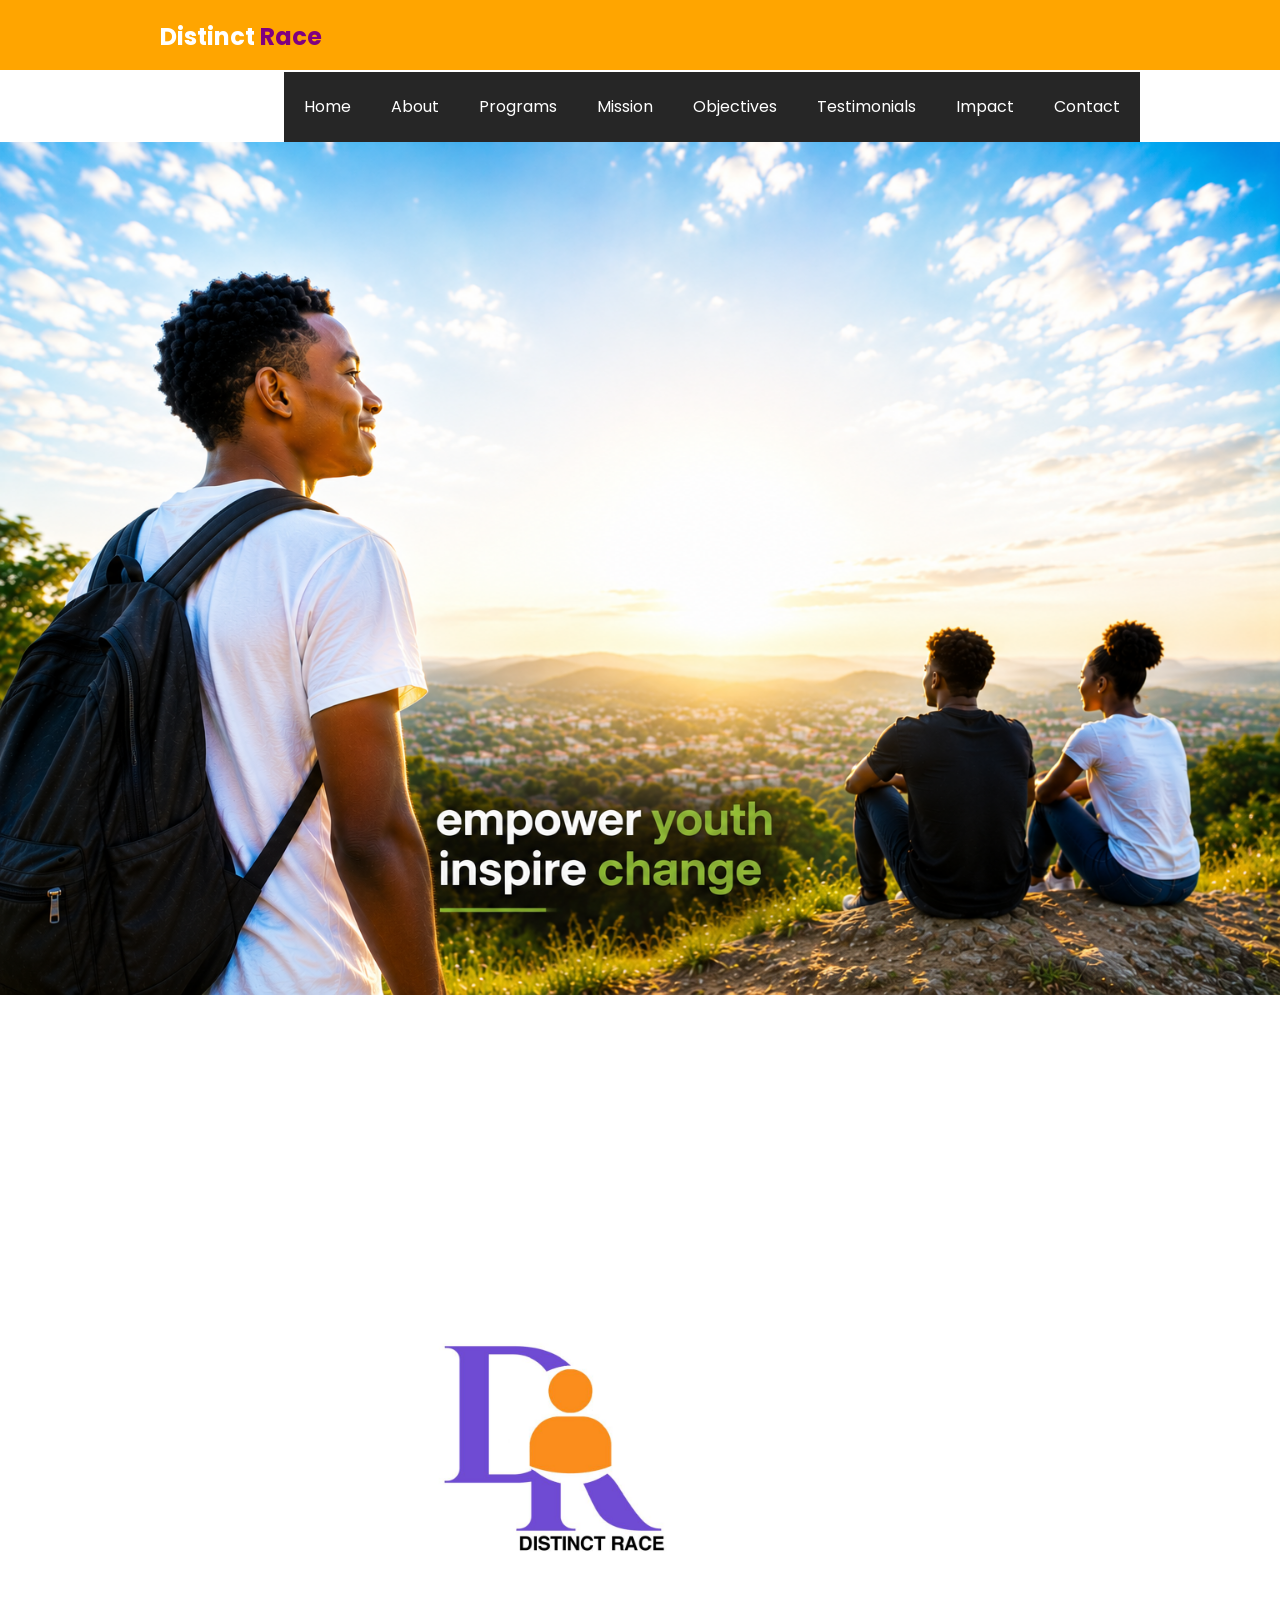
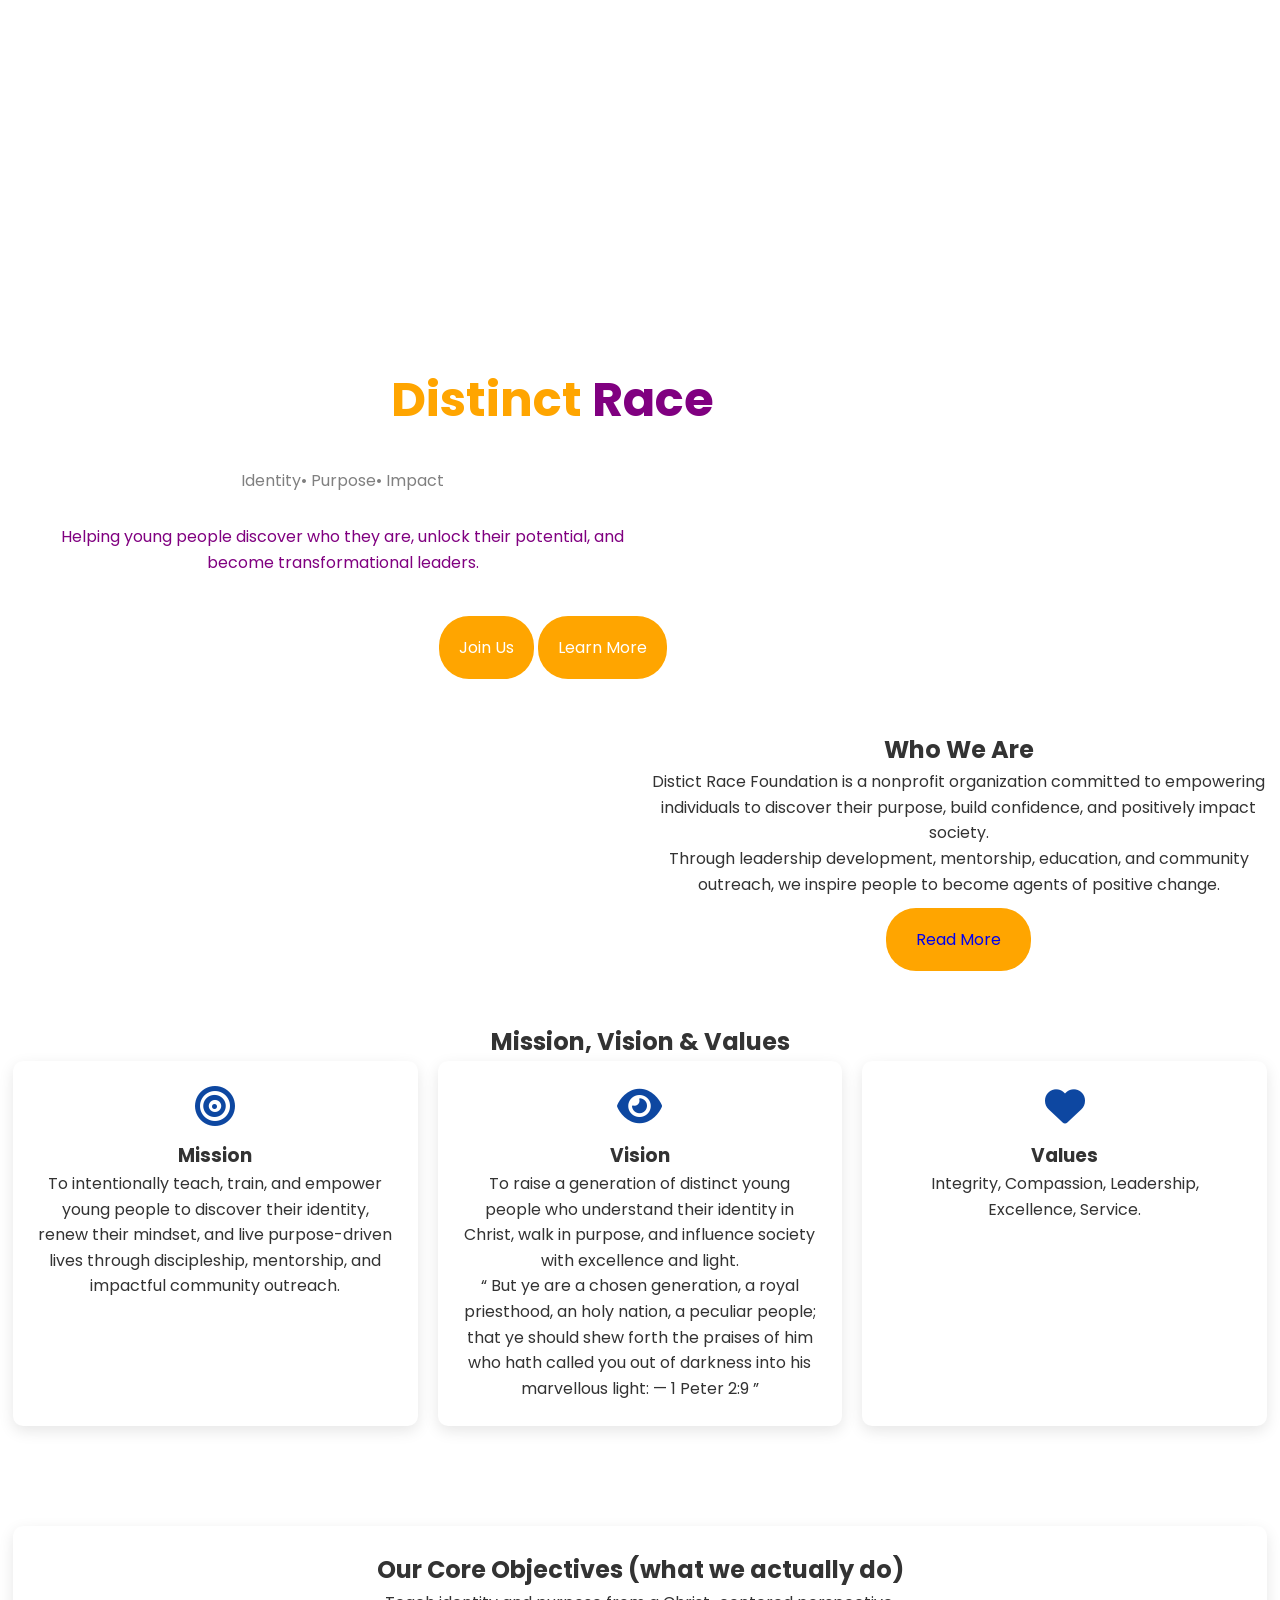
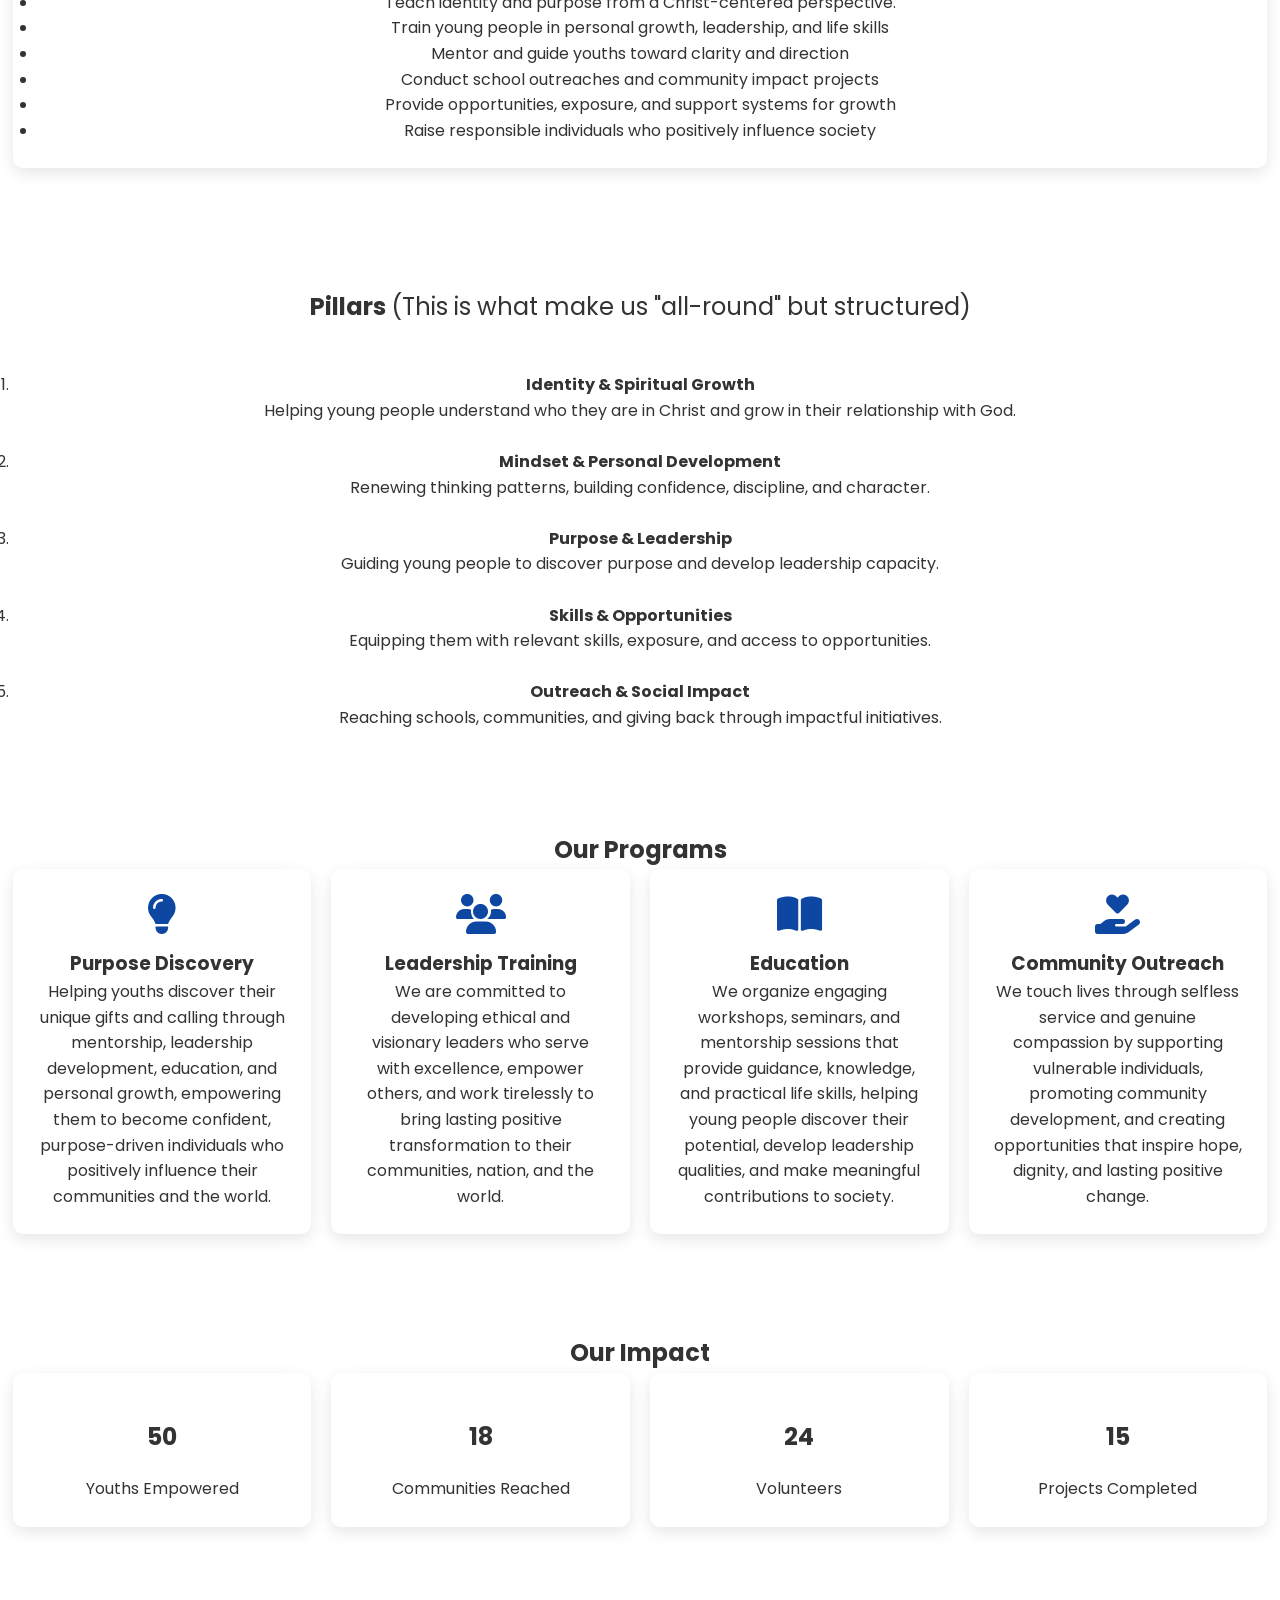
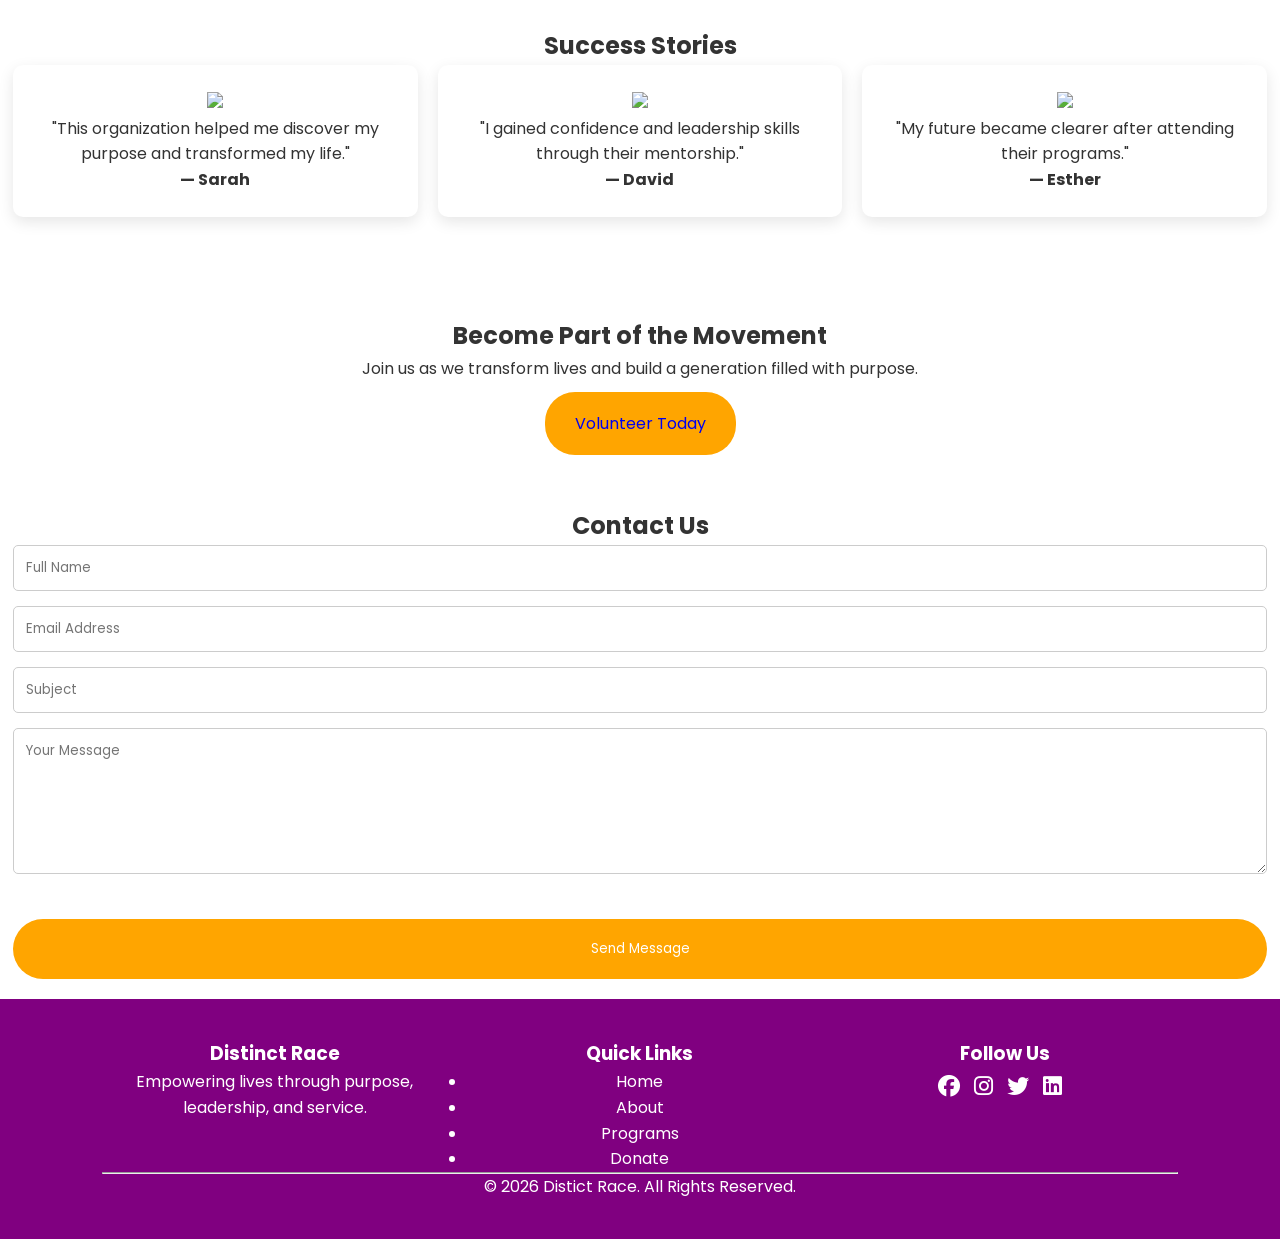
==== index.html @ 6d1af828 "Add files via upload" ====
<!DOCTYPE html>
<html lang="en">
<head>
    <meta charset="UTF-8">
    <meta name="viewport" content="width=device-width, initial-scale=1.0">
    <title>Distinct Race</title>

    <link rel="stylesheet" href="style.css">

    <!-- Google Fonts -->
    <link href="https://fonts.googleapis.com/css2?family=Poppins:wght@300;400;500;600;700&display=swap" rel="stylesheet">

    <!-- Font Awesome -->
    <link rel="stylesheet"
    href="https://cdnjs.cloudflare.com/ajax/libs/font-awesome/6.5.1/css/all.min.css">
</head>
<body>

<header>

<div class="nav-bar">
        <div class="nav-container">
            <div class="brand">
                <a href="#"><strong>Distinct <span style="color:purple;"> Race</span> </strong></a>
            </div>
            <nav>
                <div class="nav-mobile">
                    <a href="#" id="nav-toggle">
                        <span></span>
                    </a>
                </div>
                <ul class="nav-list">
                    <li><a href="#">Home</a></li>
                    <li><a href="#about">About</a></li>
                    
                    <li><a href="#programs">Programs</a></li>
                    
                     <li><a href="#mission">Mission</a></li>
                     
                      <li><a href="#objectives">Objectives</a></li>
                     
                      <li><a href="#testimonials">Testimonials</a></li>
                   
                    <li><a href="#impact">Impact</a></li>
                    <li><a href="#contact">Contact</a></li>
                </ul>
            </nav>
        </div>
    </div>

</header>

<!-- HERO -->

<section class="hero">

<div class="overlay"></div>

<div class="hero-content">
    <img src="purpose.jpg" class="purpose">

<h1><span style="color:orange;">Distinct</span><span style="color: purple;"> Race</span></h1>
<p><span style="color:grey;">Identity•  Purpose•  Impact</span></p>

<p>
Helping young people discover who they are,
unlock their potential,
and become transformational leaders.
</p>

<div class="hero-buttons">
<a href="volunteer.html" class="btn">Join Us</a>
<a href="distinct-race.html" class="btn btn-outline">Learn More</a>
</div>

</div>

</section>

<!-- ABOUT -->

<section class="about" id="about">

<div class="container">

<div class="about-image">
<img src="images/about.jpg" alt="">
</div>

<div class="about-text">

<h2>Who We Are</h2>

<p>

Distict Race Foundation is a nonprofit organization committed to empowering individuals to discover their purpose, build confidence, and positively impact society.

</p>

<p>

Through leadership development, mentorship, education, and community outreach, we inspire people to become agents of positive change.

</p>

<a href="about-us.html" class="btn1">Read More</a>

</div>

</div>

</section>

<!-- MISSION -->

<section id="mission" class="mission">

<h2>Mission, Vision & Values</h2>

<div class="cards">

<div class="card">

<i class="fas fa-bullseye"></i>

<h3>Mission</h3>

<p>

To intentionally teach, train, and empower young people to discover their identity, renew their mindset, and live purpose-driven lives through discipleship, mentorship, and impactful community outreach.

</p>

</div>

<div class="card">

<i class="fas fa-eye"></i>

<h3>Vision</h3>

<p>

To raise a generation of distinct young people who understand their identity in Christ, walk in purpose, and influence society with excellence and light.</p>
<p>
“

But ye are a chosen generation, a royal priesthood, an holy nation, a peculiar people; that ye should shew forth the praises of him who hath called you out of darkness into his marvellous light:

— 1 Peter 2:9

”



</p>

</div>

<div class="card">

<i class="fas fa-heart"></i>

<h3>Values</h3>

<p>

Integrity, Compassion, Leadership, Excellence, Service.

</p>

</div>

</div>

</section>

<section id="objectives" class="objectives">
    <div class="card">
    <h2>Our Core Objectives (what we actually do)</h2>
    <ul>
        <li>Teach identity and purpose from a Christ-centered perspective.

</li>
        <li>Train young people in personal growth, leadership, and life skills

</li>
        <li>Mentor and guide youths toward clarity and direction
</li>
        <li>Conduct school outreaches and community impact projects
</li>
        <li>Provide opportunities, exposure, and support systems for growth
</li>
        <li>Raise responsible individuals who positively influence society
</li>
    </ul>
    </div>
</section>

<section>
    <h1>Pillars <span style="font-weight:normal;">(This is what make us "all-round" but structured)</span></h1><br>
    <ol>
        <li><strong>Identity & Spiritual Growth</strong></li>
        <p>Helping young people understand who they are in Christ and grow in their relationship with God.</p><br>
        <li><strong>Mindset & Personal Development</strong></li>
        <p>Renewing thinking patterns, building confidence, discipline, and character.</p><br>
        <li><strong>Purpose & Leadership</strong></li>
        <p>Guiding young people to discover purpose and develop leadership capacity.</p><br>
        <li><strong>Skills & Opportunities</strong></li>
        <p>Equipping them with relevant skills, exposure, and access to opportunities.</p><br>
        <li><strong>Outreach & Social Impact</strong></li>
        <p>Reaching schools, communities, and giving back through impactful initiatives.</p>
    </ol>
</section>

<!-- PROGRAMS -->

<section id="programs" class="programs">

<h2>Our Programs</h2>

<div class="program-grid">

<div class="program">

<i class="fas fa-lightbulb"></i>

<h3>Purpose Discovery</h3>

<p>Helping youths discover their unique gifts and calling through mentorship, leadership development, education, and personal growth, empowering them to become confident, purpose-driven individuals who positively influence their communities and the world.</p>

</div>

<div class="program">

<i class="fas fa-users"></i>

<h3>Leadership Training</h3>

<p>We are committed to developing ethical and visionary leaders who serve with excellence, empower others, and work tirelessly to bring lasting positive transformation to their communities, nation, and the world.</p>

</div>

<div class="program">

<i class="fas fa-book-open"></i>

<h3>Education</h3>

<p>We organize engaging workshops, seminars, and mentorship sessions that provide guidance, knowledge, and practical life skills, helping young people discover their potential, develop leadership qualities, and make meaningful contributions to society.</p>

</div>

<div class="program">

<i class="fas fa-hand-holding-heart"></i>

<h3>Community Outreach</h3>

<p>We touch lives through selfless service and genuine compassion by supporting vulnerable individuals, promoting community development, and creating opportunities that inspire hope, dignity, and lasting positive change.</p>

</div>

</div>

</section>

<!-- IMPACT -->

<section class="impact" id="impact">

<h2>Our Impact</h2>

<div class="counter-container">

<div class="counter-box">

<h1 class="counter" data-target="15000">50</h1>

<p>Youths Empowered</p>

</div>

<div class="counter-box">

<h1 class="counter" data-target="350">18</h1>

<p>Communities Reached</p>

</div>

<div class="counter-box">

<h1 class="counter" data-target="500">24</h1>

<p>Volunteers</p>

</div>

<div class="counter-box">

<h1 class="counter" data-target="120">15</h1>

<p>Projects Completed</p>

</div>

</div>

</section>

<!-- TESTIMONIALS -->

<section id="testimonials"  class="testimonials">

<h2>Success Stories</h2>

<div class="testimonial-container">

<div class="testimonial">

<img src="person1.jpg">

<p>

"This organization helped me discover my purpose and transformed my life."

</p>

<h4>— Sarah</h4>

</div>

<div class="testimonial">

<img src="person2.jpg">

<p>

"I gained confidence and leadership skills through their mentorship."

</p>

<h4>— David</h4>

</div>

<div class="testimonial">

<img src="person3.jpg">

<p>

"My future became clearer after attending their programs."

</p>

<h4>— Esther</h4>

</div>

</div>

</section>

<!-- CTA -->

<section class="cta">

<h2>Become Part of the Movement</h2>

<p>

Join us as we transform lives and build a generation filled with purpose.

</p>

<a href="volunteer.html" class="btn2">Volunteer Today</a>

</section>

<!-- CONTACT -->

<section id="contact" class="contact">

<h2>Contact Us</h2>

<div class="contact-container">

<form>

<input type="text" placeholder="Full Name">

<input type="email" placeholder="Email Address">

<input type="text" placeholder="Subject">

<textarea rows="6" placeholder="Your Message"></textarea>

<button class="btn">Send Message</button>

</form>

</div>

</section>

<!-- FOOTER -->

<footer>

<div class="footer-content">

<div>

<h3><strong>Distinct Race</strong></h3>

<p>
Empowering lives through purpose,
leadership,
and service.
</p>

</div>

<div>

<h3>Quick Links</h3>

<ul>

<li><a href="#">Home</a></li>

<li><a href="#about">About</a></li>

<li><a href="#programs">Programs</a></li>

<li><a href="donate.html">Donate</a></li>

</ul>

</div>

<div>

<h3>Follow Us</h3>

<div class="social">

<a href="#"><i class="fab fa-facebook"></i></a>

<a href="#"><i class="fab fa-instagram"></i></a>

<a href="#"><i class="fab fa-twitter"></i></a>

<a href="#"><i class="fab fa-linkedin"></i></a>

</div>

</div>

</div>

<hr>

<p class="copyright">

© 2026 Distict Race. All Rights Reserved.

</p>

</footer>
<script src="https://cdnjs.cloudflare.com/ajax/libs/jquery/3.6.1/jquery.min.js"></script>
<script src="script.js"></script>

</body>
</html>
---- style.css ----
/* Google Font */
@import url('https://fonts.googleapis.com/css2?family=Poppins:wght@300;400;600;700&display=swap');
* {
    margin: 0;
    padding: 0;
    font-family: Segoe UI;
}

.nav-bar{
    height: 70px;
    background: orange;
    
    
    
}

.brand{
    float: left;
    position: relative;
    padding-top:2px;
    padding-left: 20px;
    line-height: 70px;
    font-size: 1.5em;
}

.brand a{
    text-decoration: none;
    color: white;
}

.nav-container{
    max-width: 1000px;
    margin: 0 auto;
    
}

nav{
    float: right;
}

nav ul{
    list-style: none;
}

nav ul li{
    float: left;
    position: relative;
}

nav ul li a{
    display: block;
    padding: 0 20px;
    line-height: 70px;
    background: #262626;
    text-decoration: none;
    color: #fff;
}

nav ul li a:hover{
    background: #2ab1ce;
    color: #fff;
}

nav ul li a:not(:only-child):after{
    content: '▼';
    padding-left: 5px;
}

nav ul li ul li {
    min-width: 190px;
}

nav ul li ul li a{
    padding: 15px;
    line-height: 20px;
}

.nav-dropdown{
    position: absolute;
    display: none;
    z-index: 1;
}

.nav-mobile{
    display: none;
    position: absolute;
    top: 0;
    right: 0;
    height: 70px;
    width: 70px;
}

#nav-toggle{
    position: absolute;
    left: 18px;
    top: 22px;
    cursor: pointer;
    padding: 10px 35px 15px 0px;
}

#nav-toggle span,
#nav-toggle span::before,
#nav-toggle span::after{
    position: absolute;
    display: block;
    content: '';
    background: #fff;
    height: 5px;
    width: 35px;
    transition: all 300ms ease-in-out;
}

#nav-toggle span::before{
    top: -10px;
}

#nav-toggle span::after{
    bottom: -10px;
}

#nav-toggle.active span{
    background-color: transparent;
}

#nav-toggle.active span::before, #nav-toggle.active span::after{
    top: 0;
}

#nav-toggle.active span::before{
    transform: rotate(45deg);
}

#nav-toggle.active span::after{
    transform: rotate(-45deg);
}

@media only screen and (max-width: 768px) {

    .nav-mobile{
        display: block;
    }

    nav{
        width: 100%;
        padding: 70px 0 15px;
    }

    nav ul{
        display: none;
    }

    nav ul li {
        float: none;
    }

    nav ul li a{
        padding: 15px;
        line-height: 20px;
        padding-left: 25%;
    }


    nav ul li ul li a{
        padding-left: 30%;
    }

    .nav-dropdown{
        position: static;
    }
}

@media screen and (min-width: 799px){
    .nav-list{
        display: block !important;
    }
}



*{
    margin:0;
    padding:0;
    box-sizing:border-box;
    font-family:'Poppins',sans-serif;
    scroll-behavior:smooth;
}

@media (max-width:768px){

    .navbar{
        display:block;
    }
}
body{
    padding:0;
    margin:0;
    color:#333;
    line-height:1.6;
    text-align:center;
}

/* Navigation */


.logo img{
    width:60px;
    height:60px;
    object-fit:contain;
    display:block;
}
.nav-links{
    display:flex;
    list-style:none;
}

.nav-links li{
    margin:0 15px;
}

.nav-links a{
    color:#fff;
    text-decoration:none;
}


 .nav-links{
        display:none;
        flex-direction:column;
        position:absolute;
        top:70px;
        left:0;
        width:100%;
        background:#0d47a1;
        text-align:center;
        padding:20px 0;
   }     
.btn,.btn-nav{
    background:orange;
    position:relative;
    color:#fff;
    padding:20px;
    border-radius:30px;
    text-decoration:none;
    top:30px;
}
.btn1{
    position: relative;
    top: 30px;
    background:orange;
    border-radius:30px;
    padding: 20px 30px;
    text-decoration:none;
}
.btn2{
    position: relative;
    top: 30px;
    background:orange;
    border-radius:30px;
    padding: 20px 30px;
    text-decoration:none;
}

/* Hero */
.hero{
    
    min-height: 100vh;
    background:url('identity.jpg') center center/cover no-repeat;
    background-size:contain;
    background-repeat: no-repeat;
    background-position:5px;
    object-fit: cover;
    background-position:center top;
    width:100%;
    display:flex;
    padding-top:0px;
    
    text-align:center;
    color:purple;
    margin-top:0px;
    
}

.hero h1{
    font-size:3rem;
    margin-top: 300px;
    align-text:center;
}

.hero p{
    margin:30px;
    max-width:600px;
    align-text:center;
}

/* Sections */
section{
    padding:50px 1%;
    
}

.container,
.cards,
.program-grid,
.counter-container,
.testimonial-container,
.footer-content{
    display:grid;
    gap:20px;
    text-decoration:none;
}

.container{
    grid-template-columns:1fr 1fr;
}

.cards,
.program-grid,
.counter-container,
.testimonial-container,
.footer-content{
    grid-template-columns:repeat(auto-fit,minmax(220px,1fr));
}

.card,
.program,
.counter-box,
.testimonial{
    background:#fff;
    padding:25px;
    border-radius:10px;
    box-shadow:0 5px 15px rgba(0,0,0,.1);
    text-align:center;
    text-decoration:none;
}

.card i,
.program i{
    font-size:40px;
    color:#0d47a1;
    margin-bottom:15px;
}

/* Contact */
form{
    display:flex;
    flex-direction:column;
    gap:15px;
}

input,
textarea{
    padding:12px;
    border:1px solid #ccc;
    border-radius:5px;
}

button{
    border:none;
    cursor:pointer;
}

/* Footer */
footer{
    background:purple;
    color:#fff;
    padding:40px 8%;
}

footer a{
    color:#fff;
    text-decoration:none;
}

.social a{
    font-size:22px;
    margin-right:10px;
}

h1{
    margin:20px 0;
}

/* Responsive */
@media(max-width:768px){

.container{
    grid-template-columns:1fr;
}

.nav-links{
    display:none;
}

.hero h1{
    font-size:2rem;
    top: 20%;
    
}



.logo img{
    width:70px;
    height:auto;
}

.purpose{
    display:flex;
    flex-wrap:wrap;
    margin-top:0px;
    position: relative;
    
    top: 35%;
    left: 35%;
    width: 40%;
    max-width: 40%;
    min-width: 30px;
    height: auto;
    border-radius: 5px;
}
.hero-content{
    position: relative;
    padding-top:0px;
    margin-top:0px;
       
}
}

@media (min-width: 600px) {
    .purpose {
        margin-top: 100%; /* Move it down on desktop */
        width:40%;
    }
}
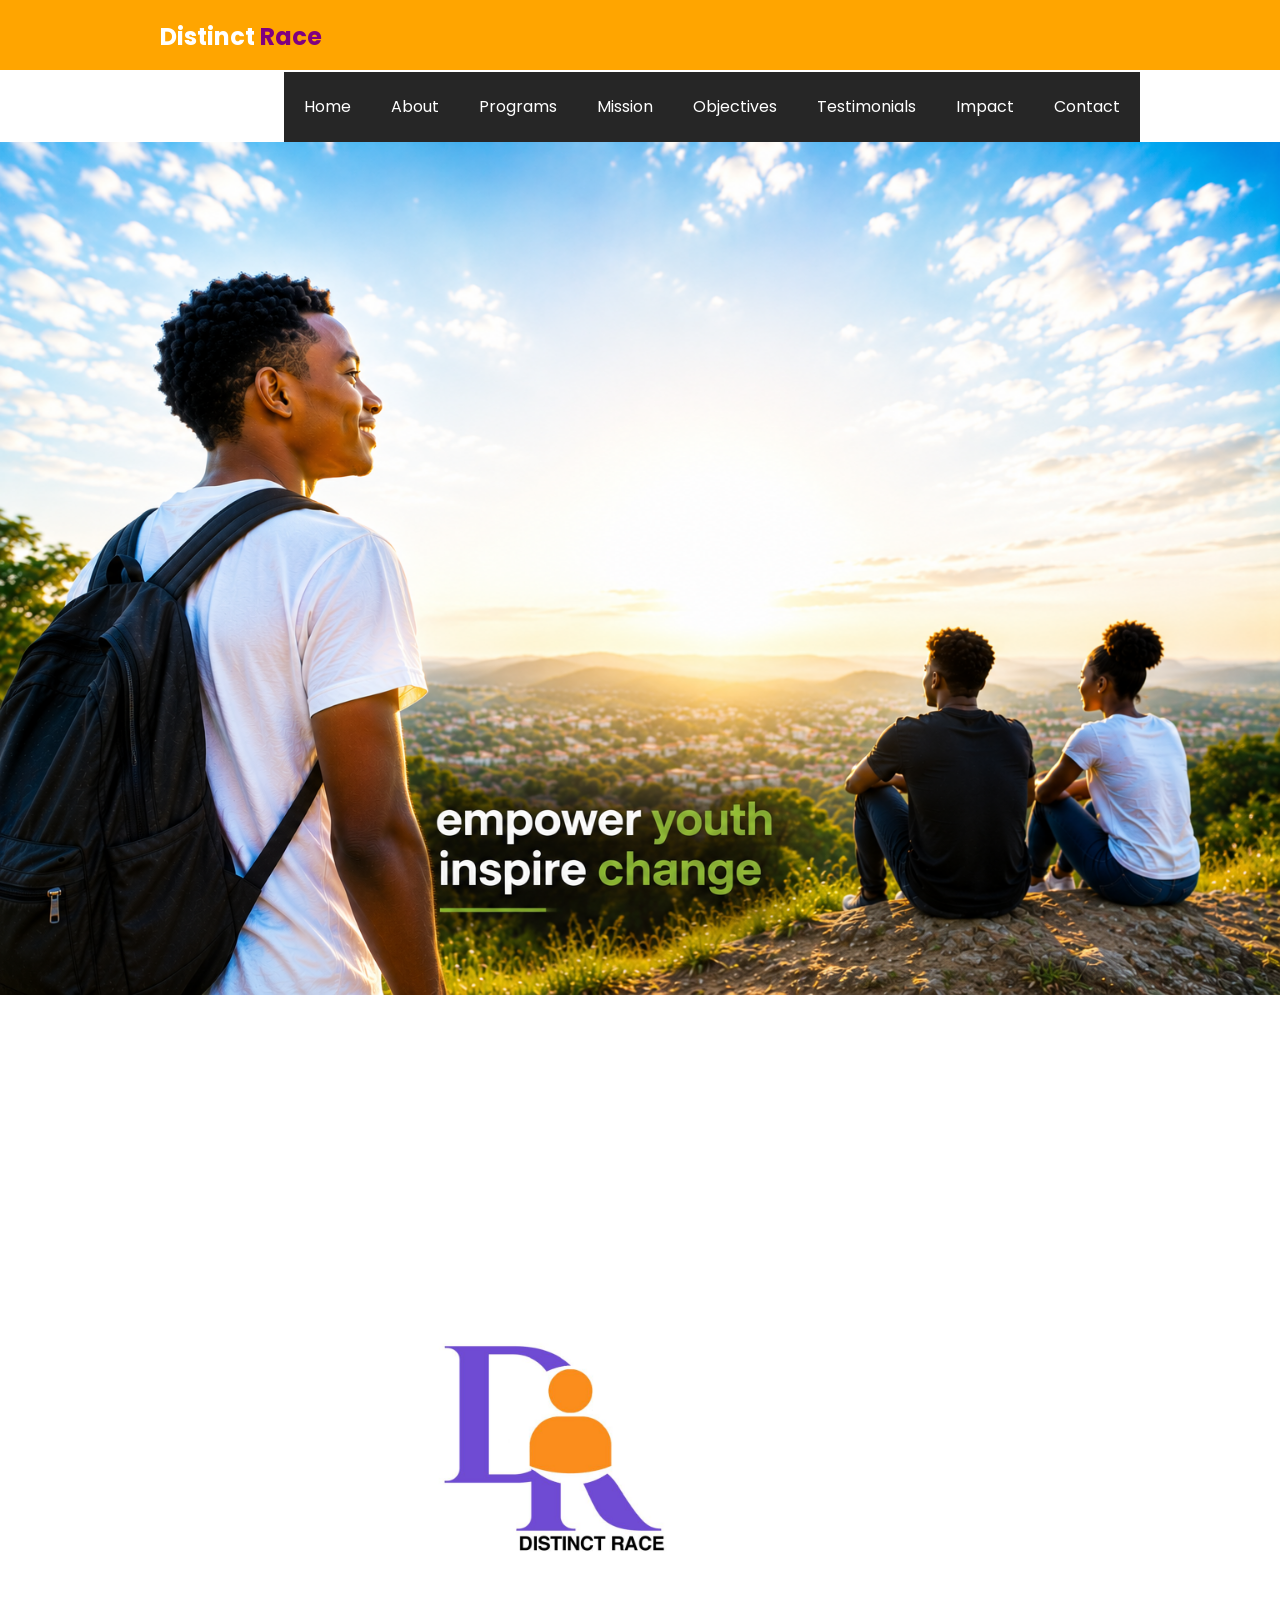
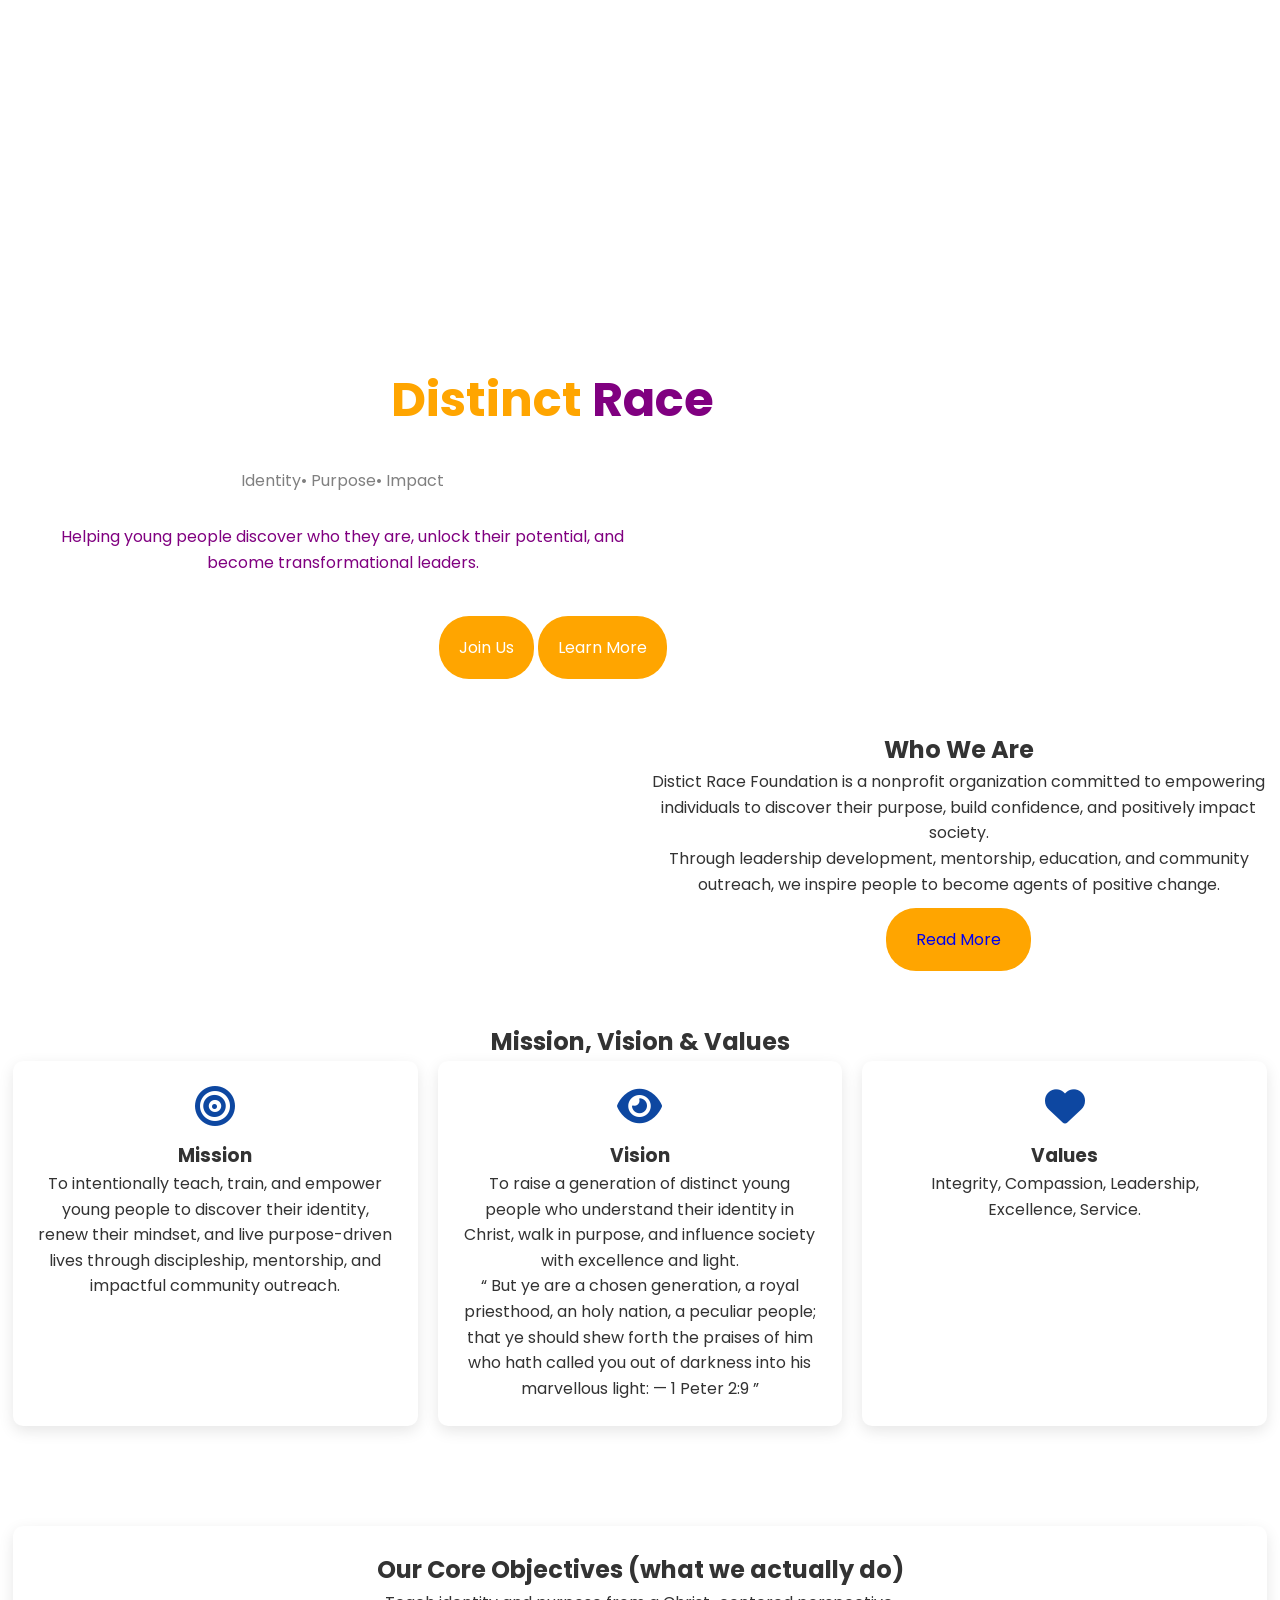
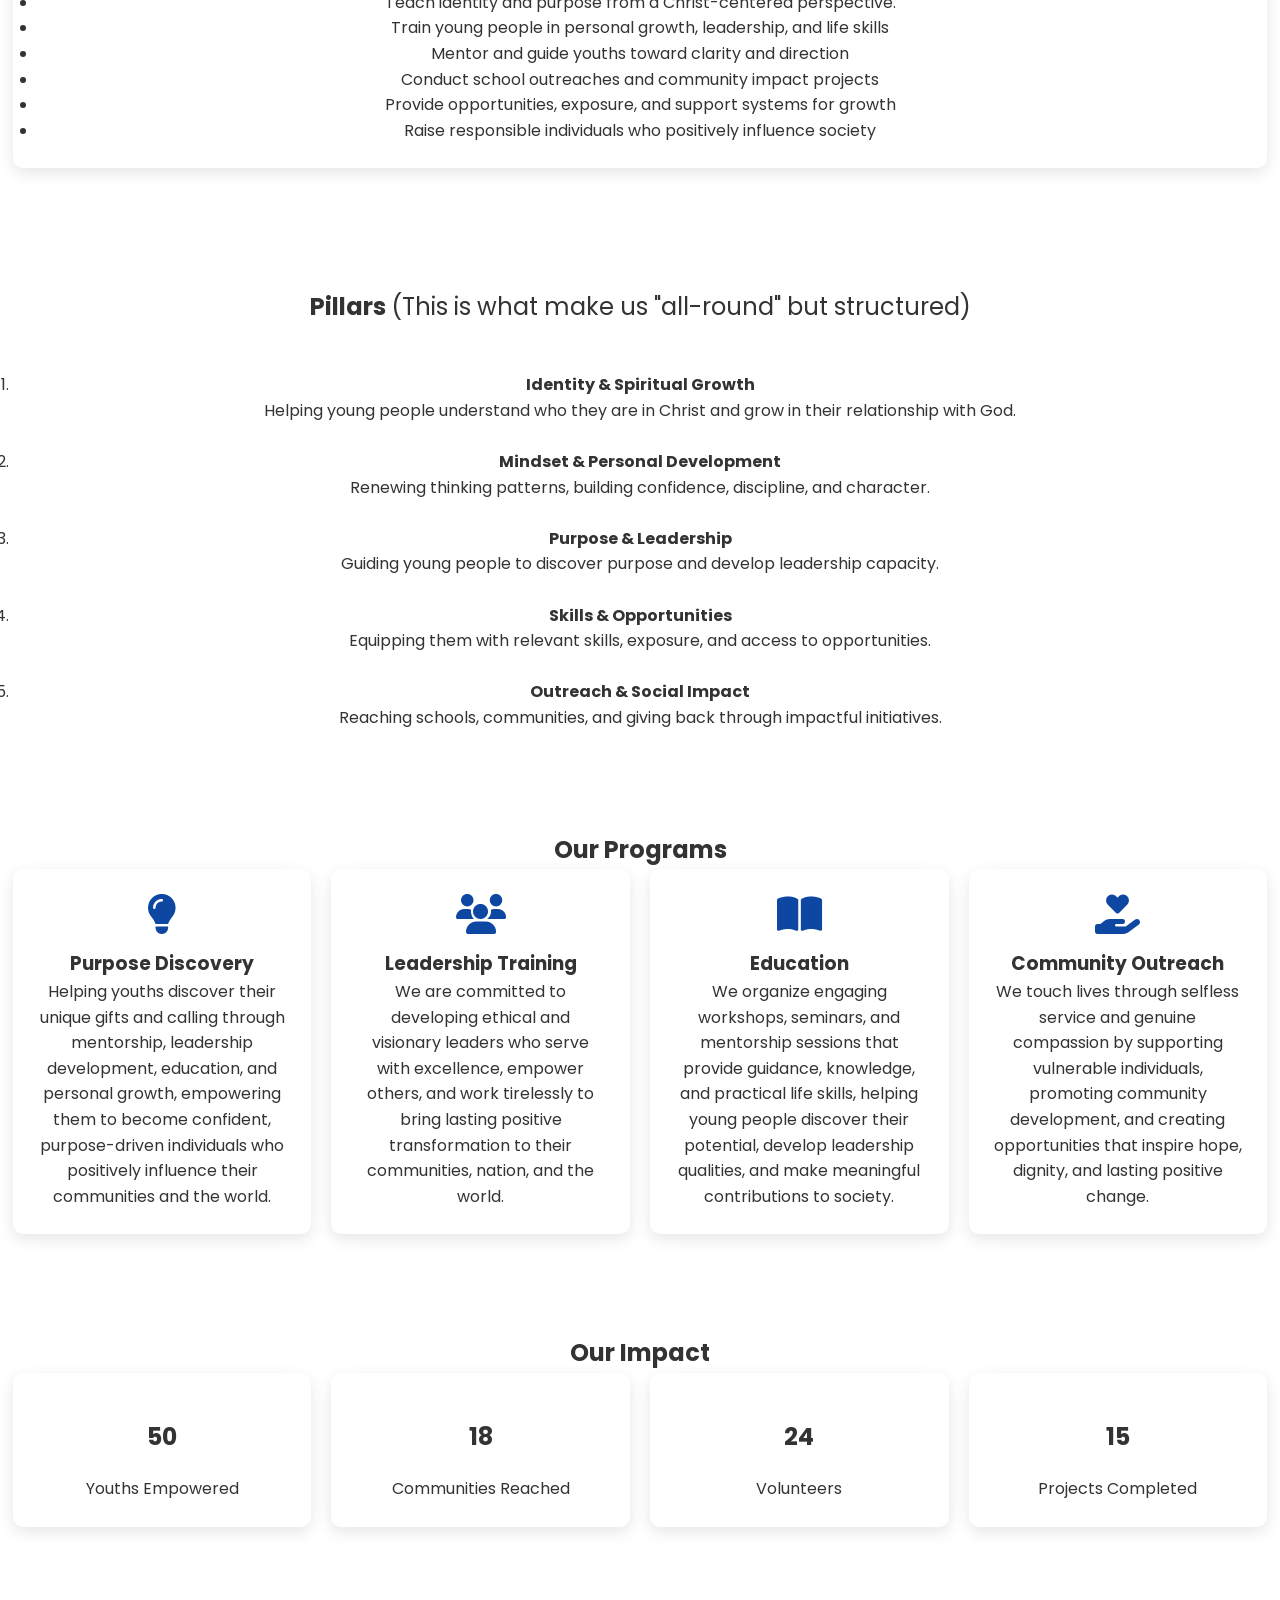
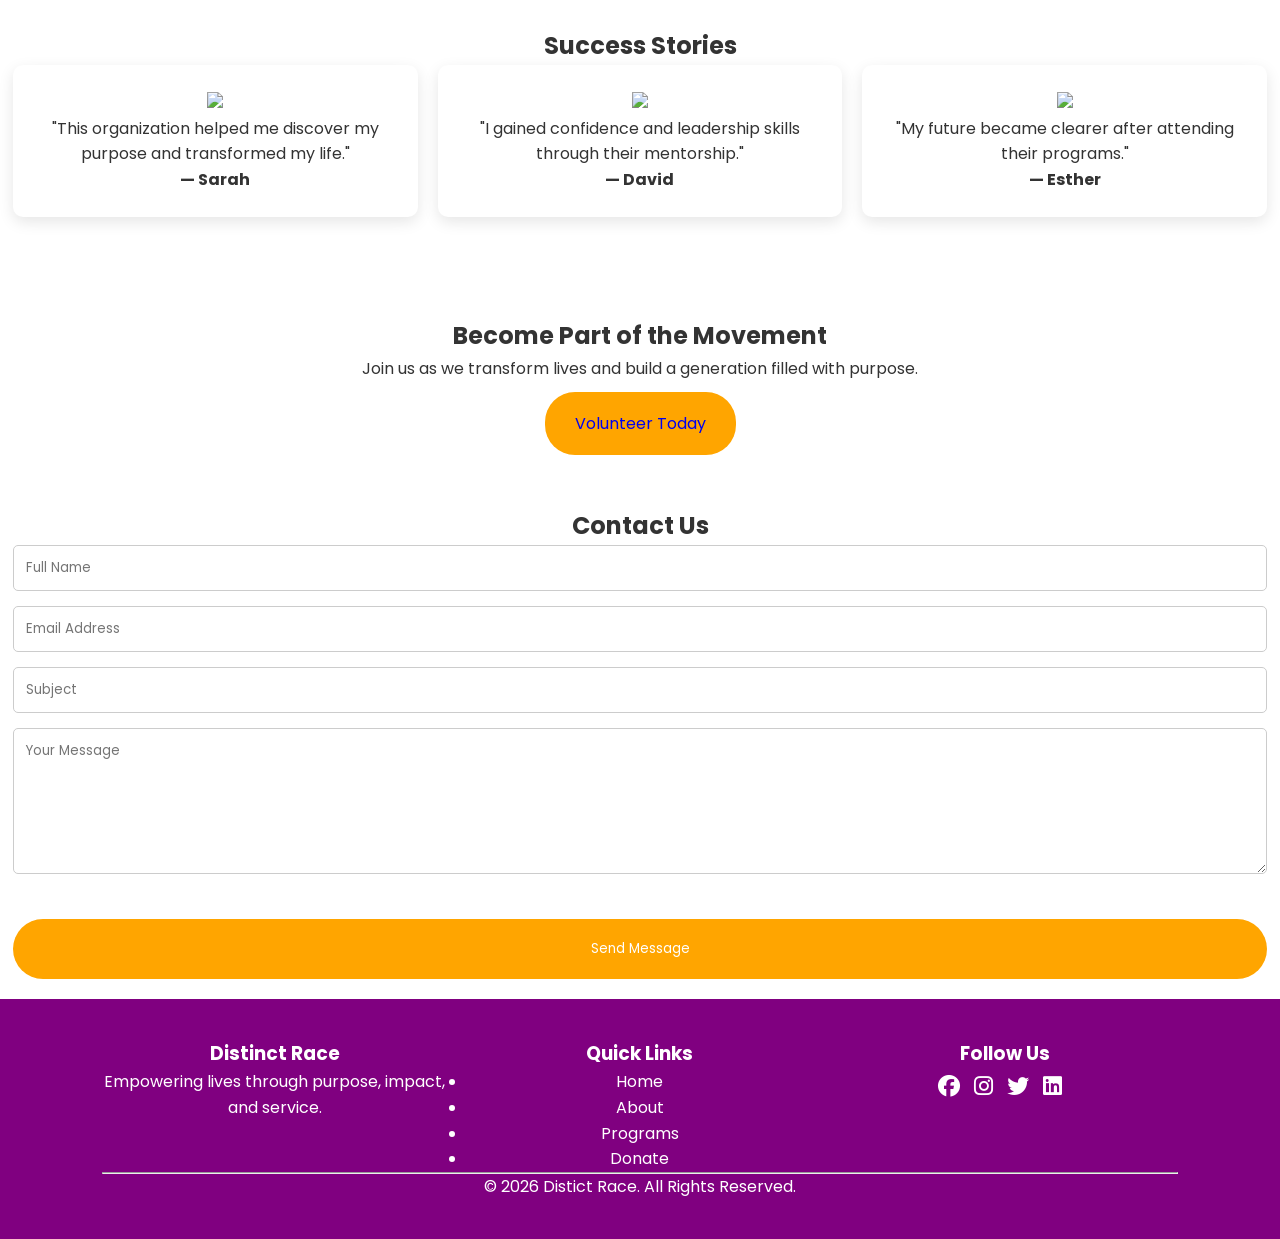
==== commit 63d65883: "Add files via upload" ====
--- a/index.html
+++ b/index.html
@@ -417,7 +417,7 @@
 
 <p>
 Empowering lives through purpose,
-leadership,
+impact,
 and service.
 </p>
 
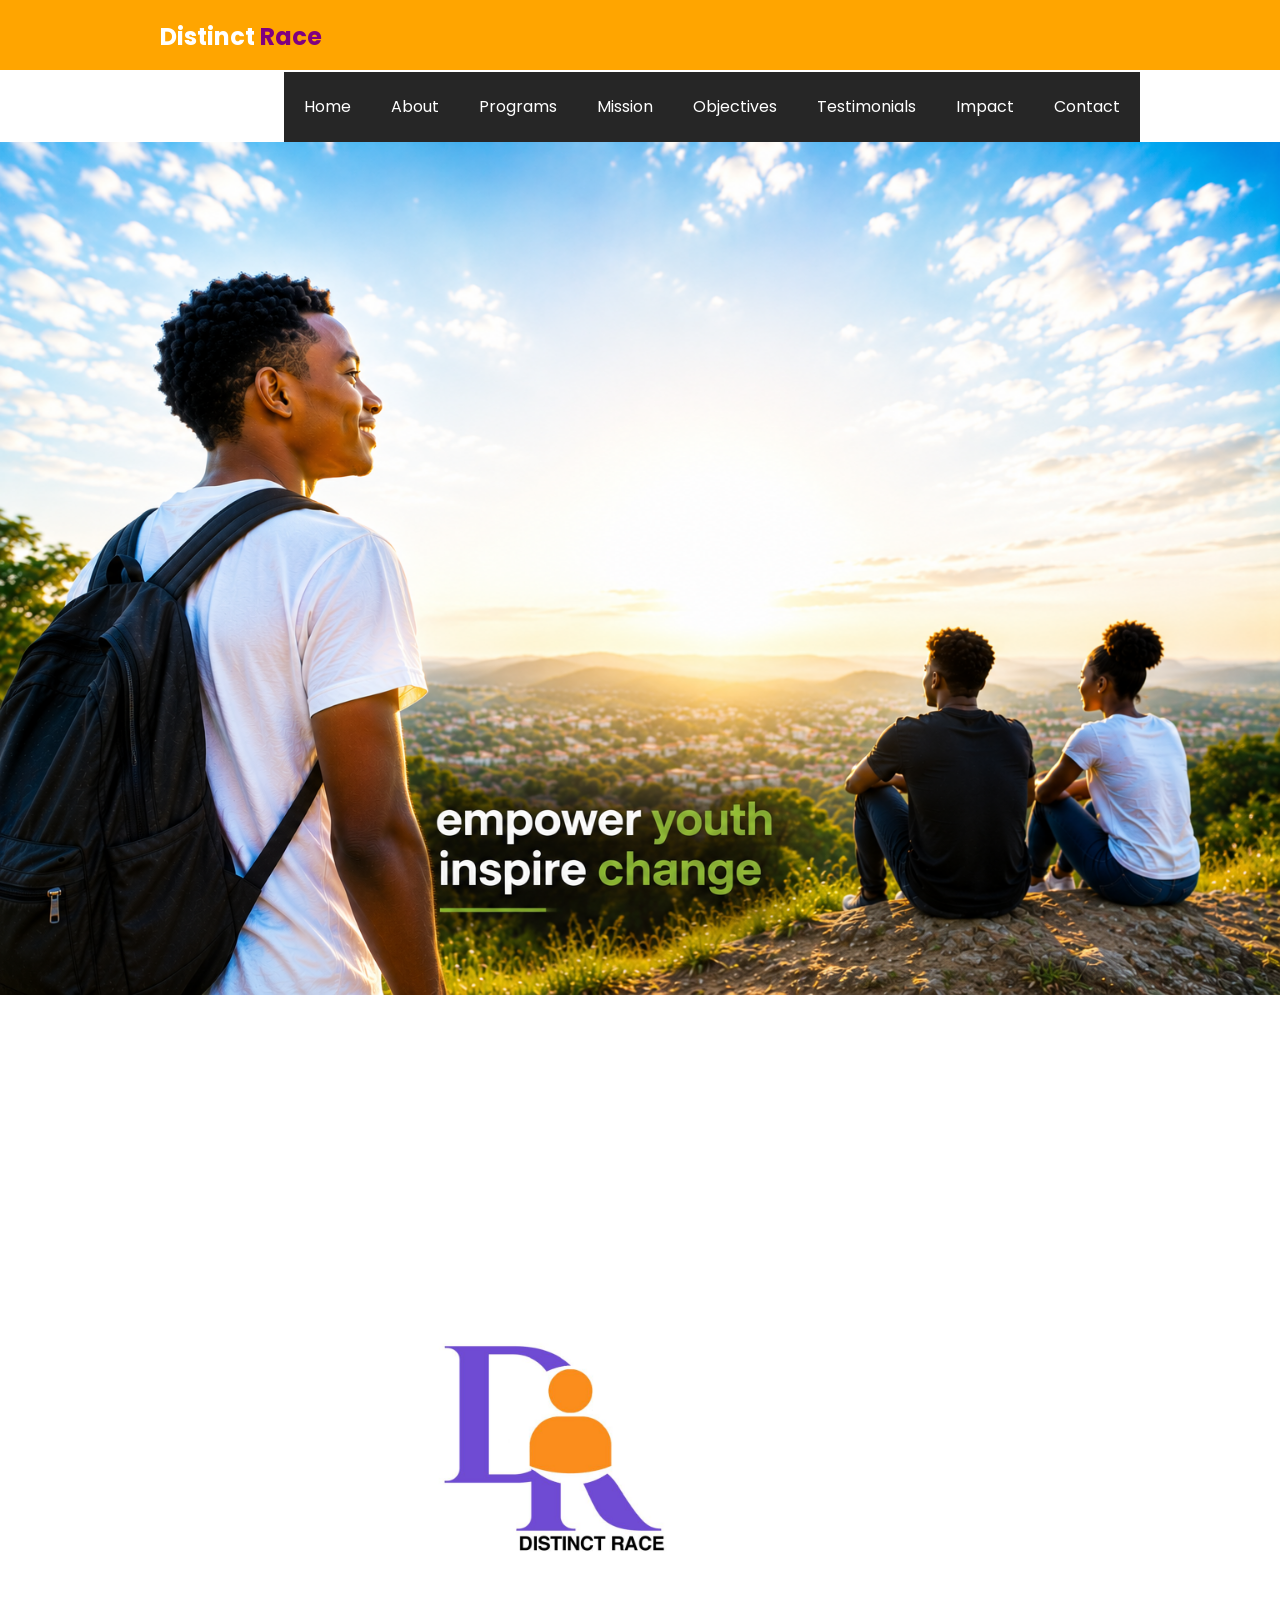
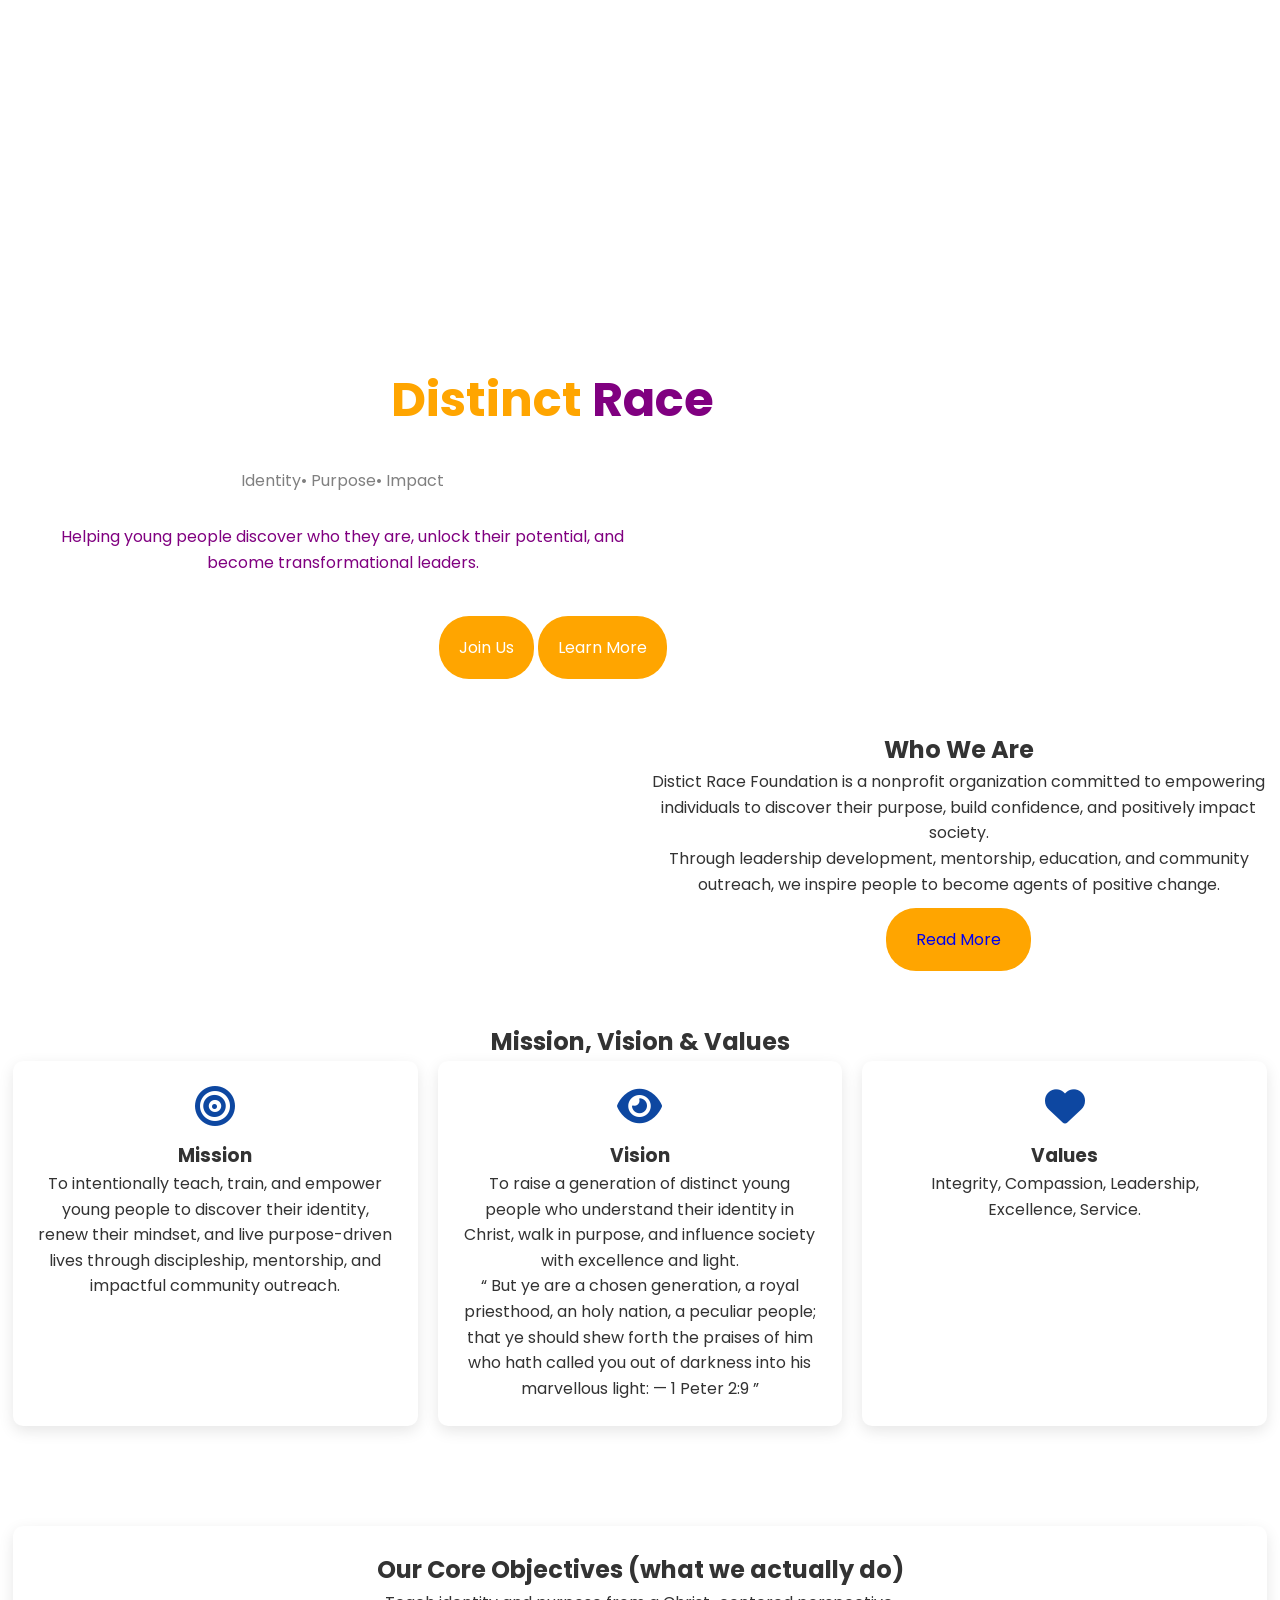
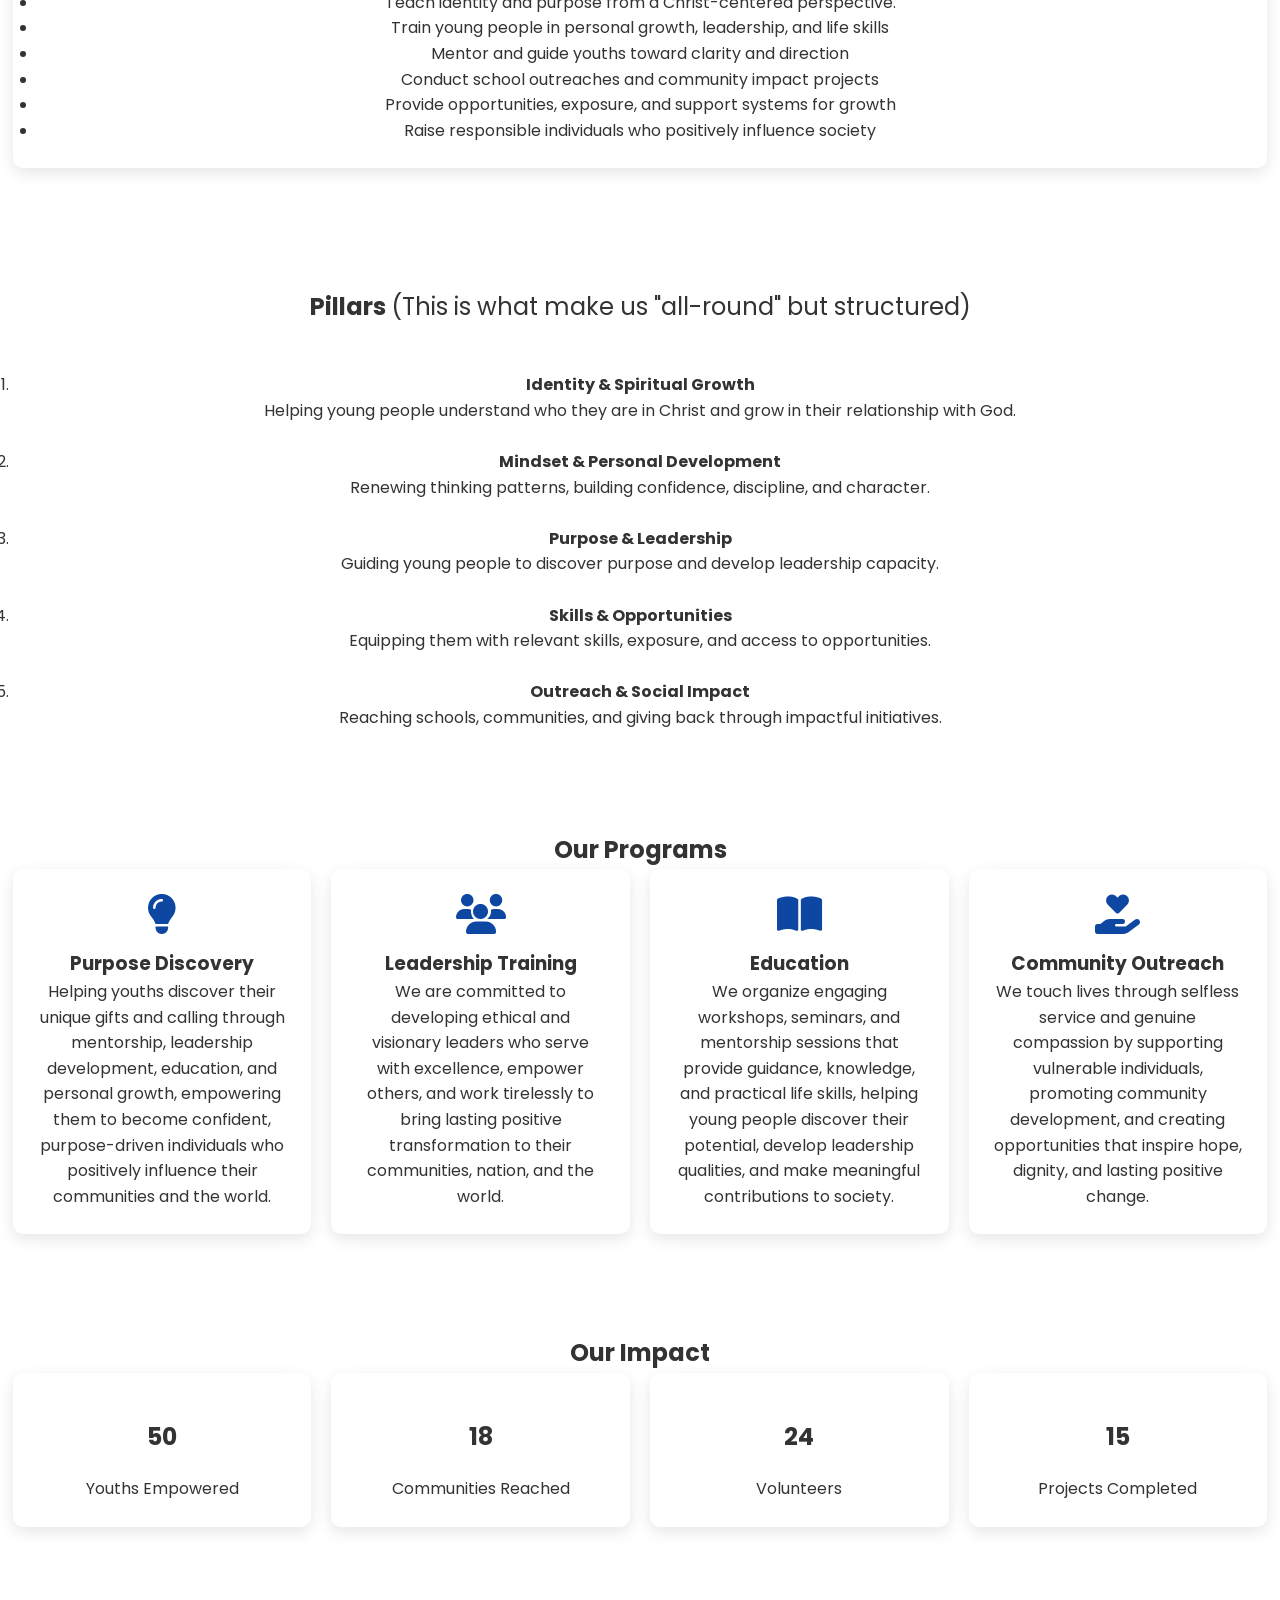
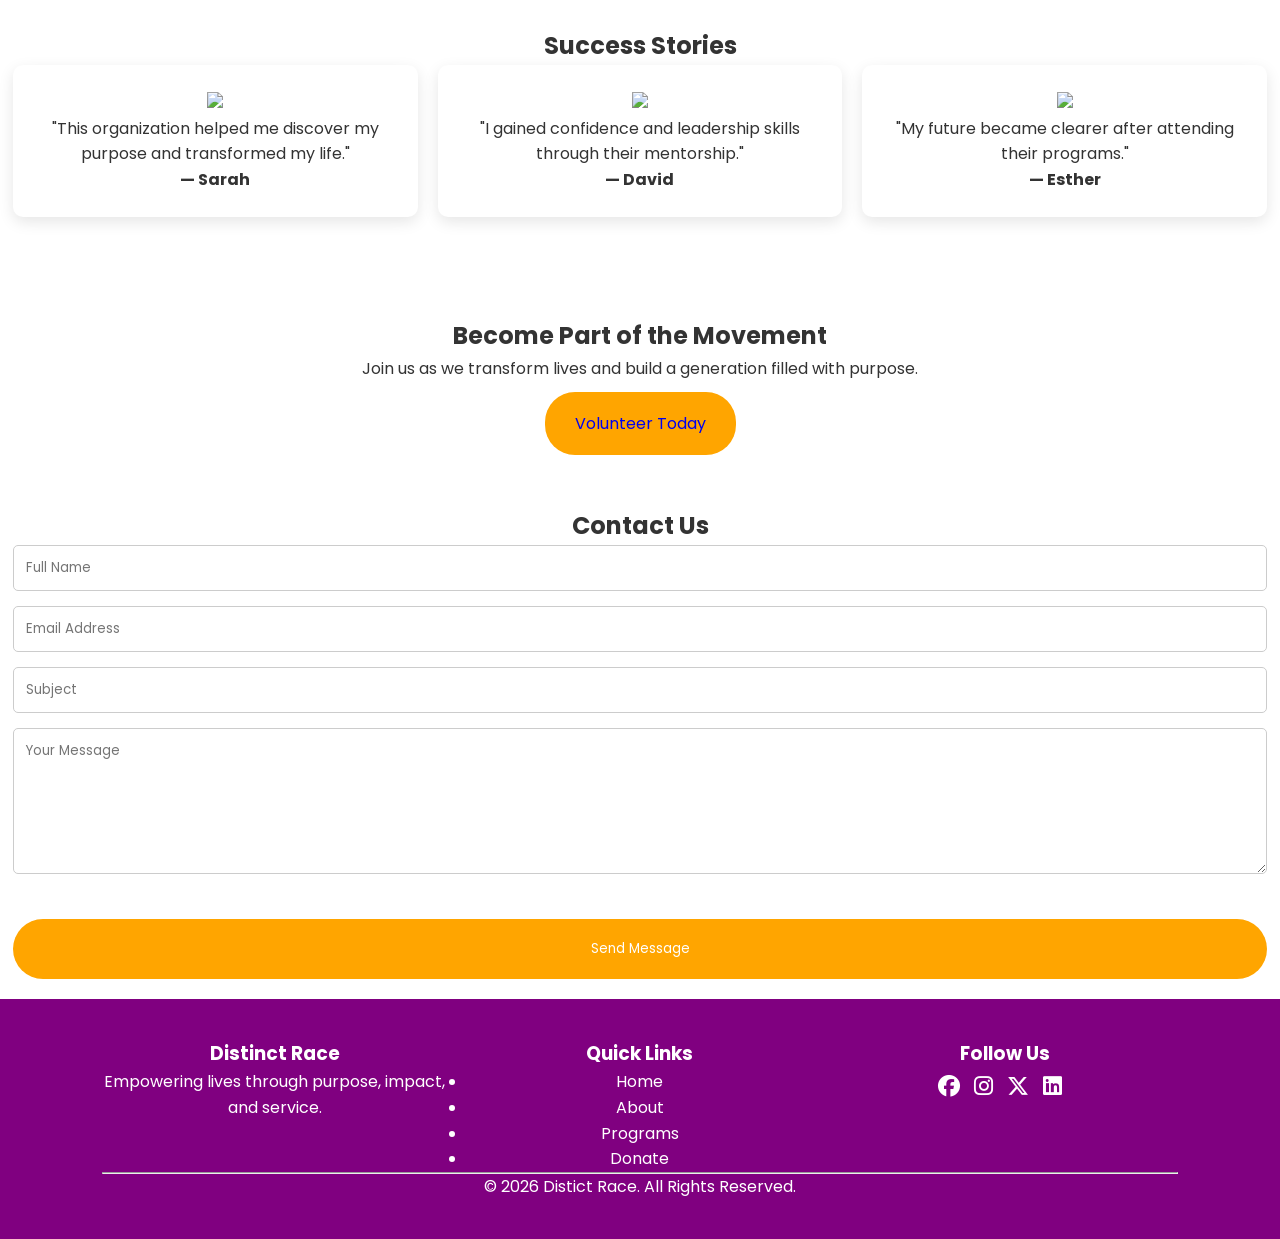
==== commit 9eb8f6f5: "Add files via upload" ====
--- a/index.html
+++ b/index.html
@@ -451,7 +451,7 @@
 
 <a href="#"><i class="fab fa-instagram"></i></a>
 
-<a href="#"><i class="fab fa-twitter"></i></a>
+<a href="#"><i class="fa-brands fa-x-twitter""></i></a>
 
 <a href="#"><i class="fab fa-linkedin"></i></a>
 
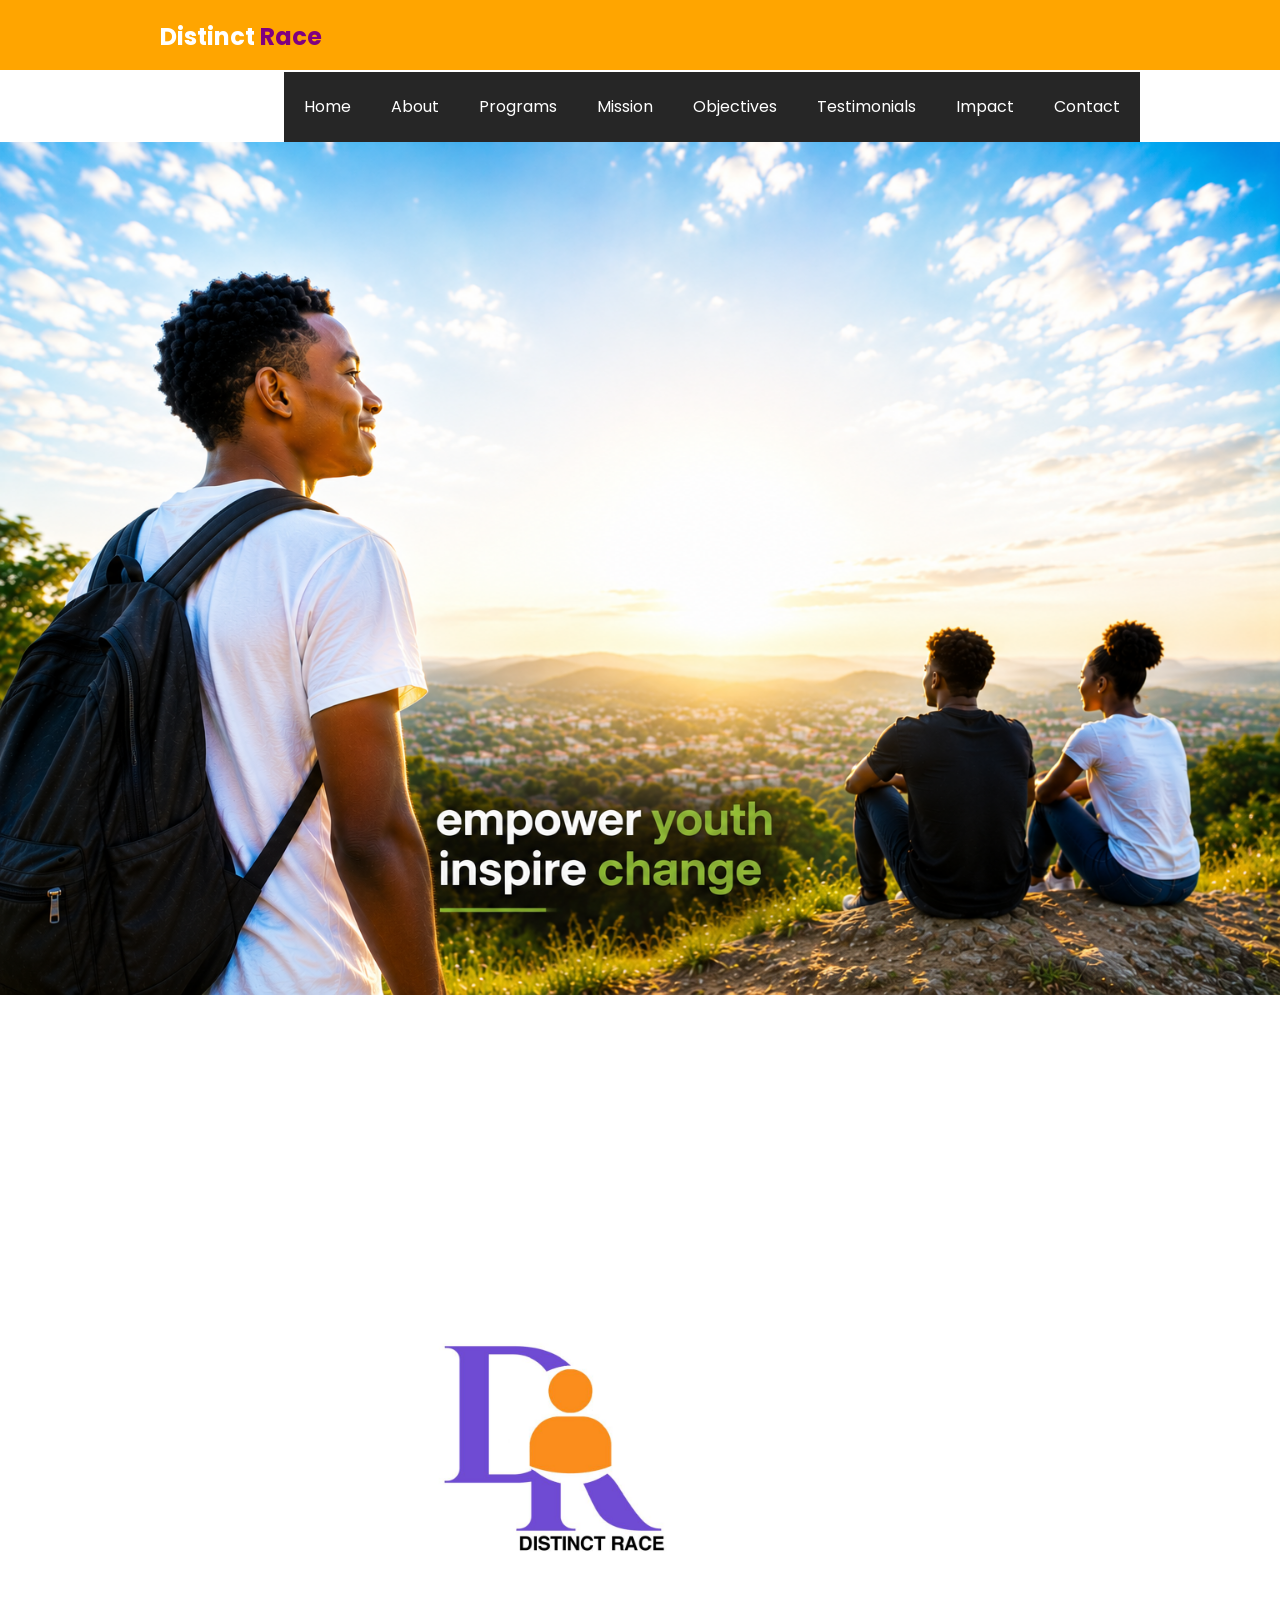
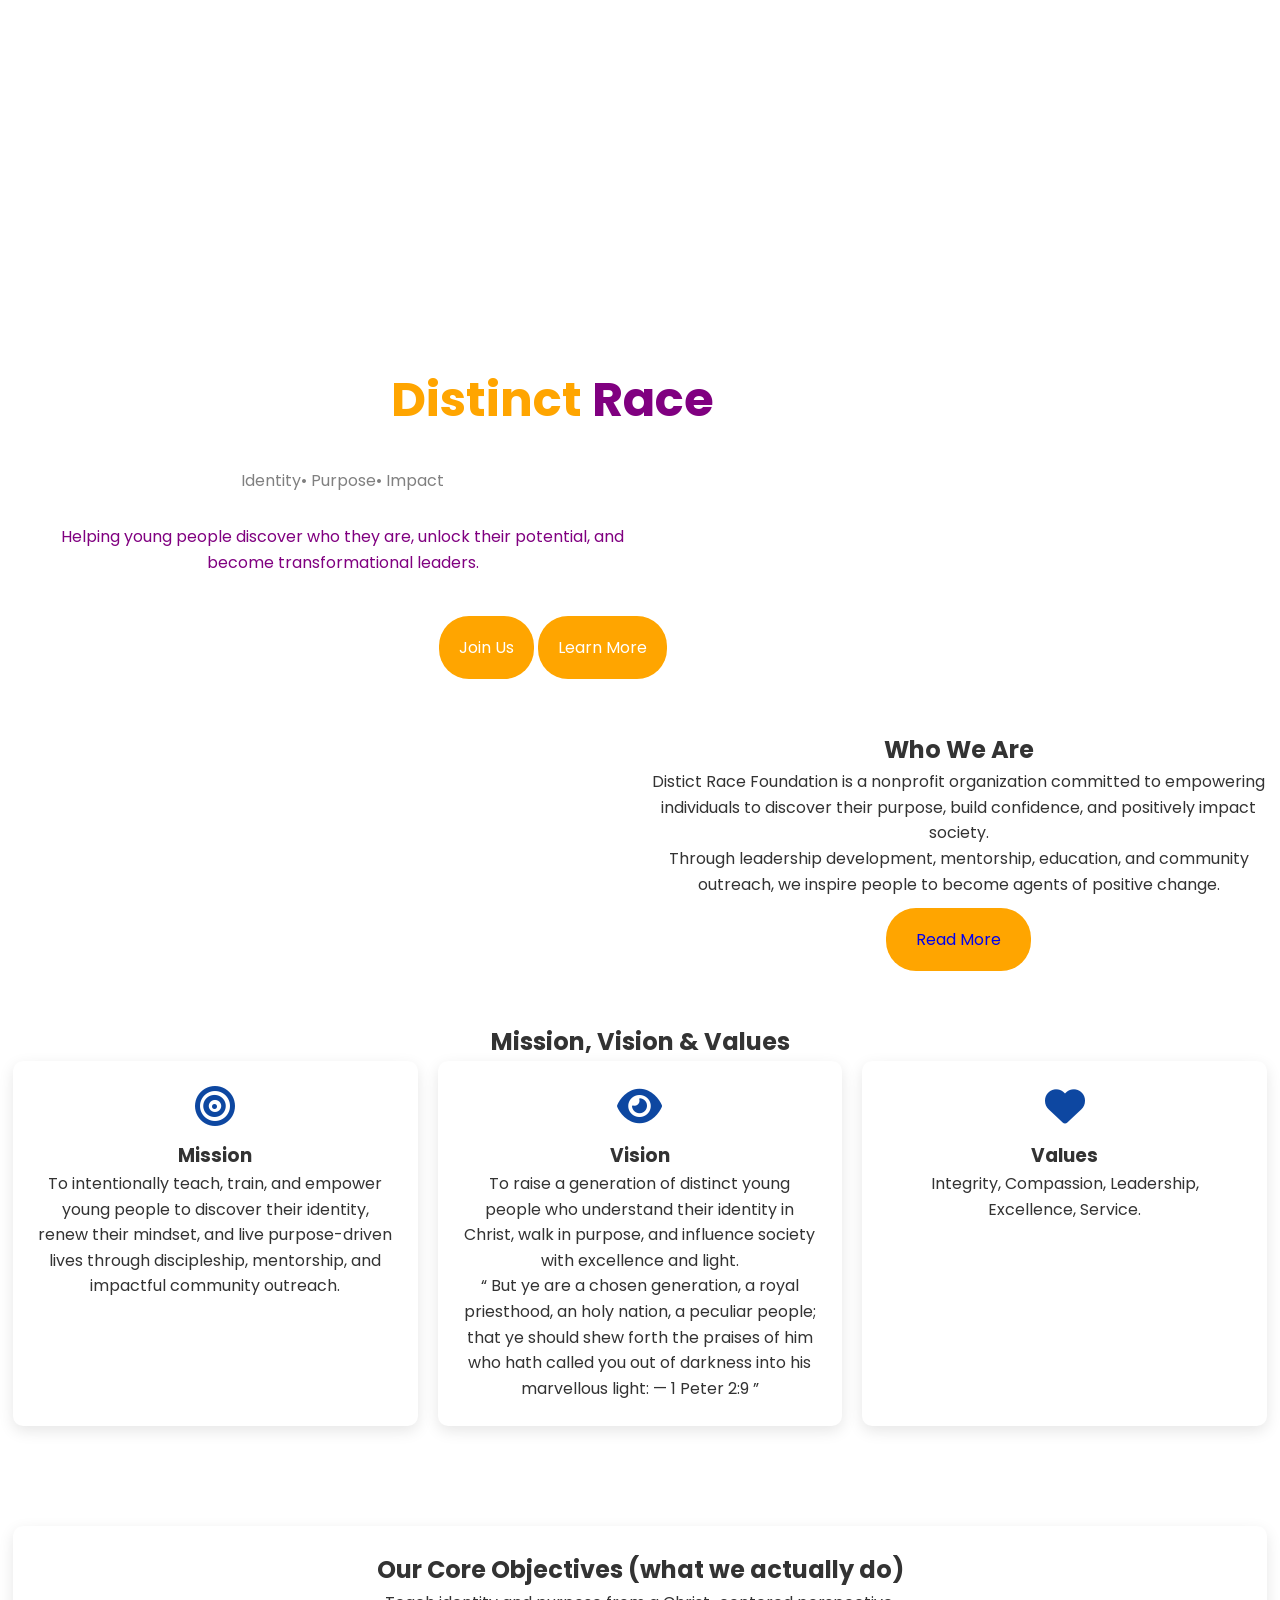
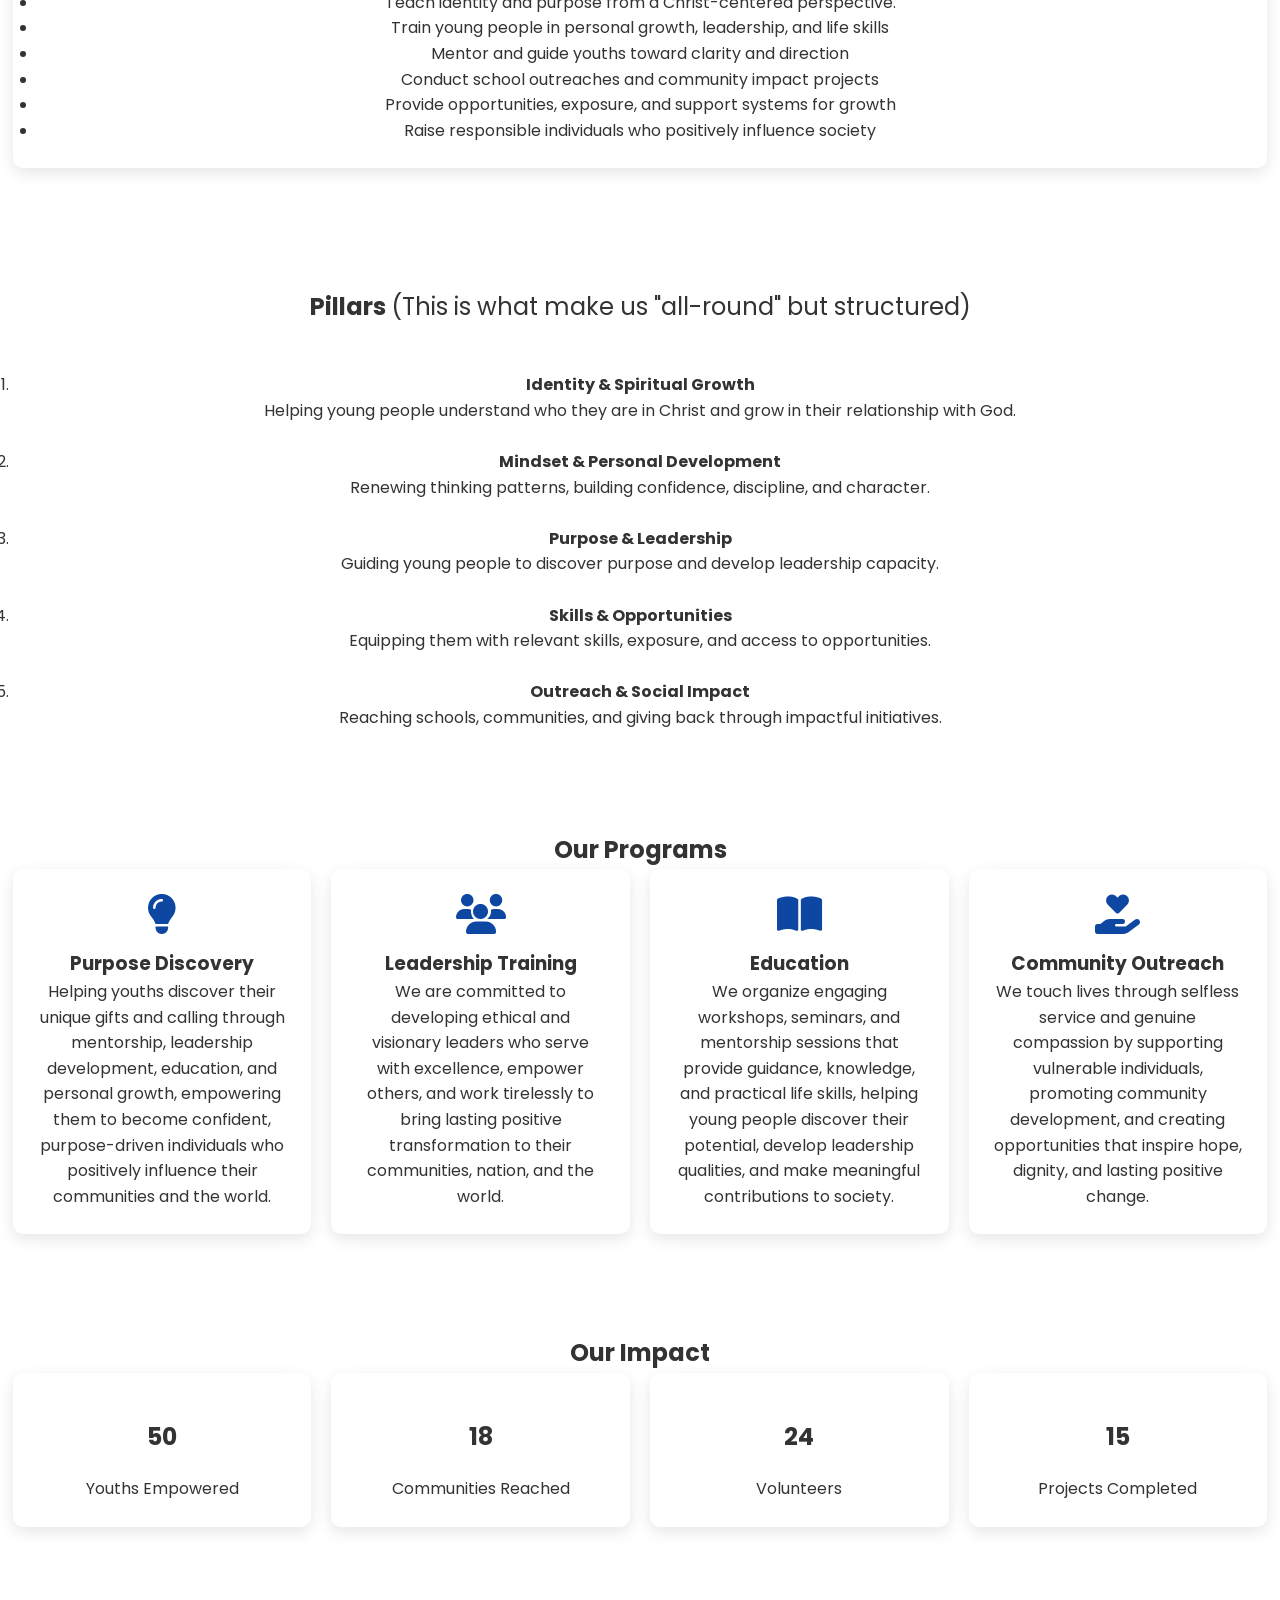
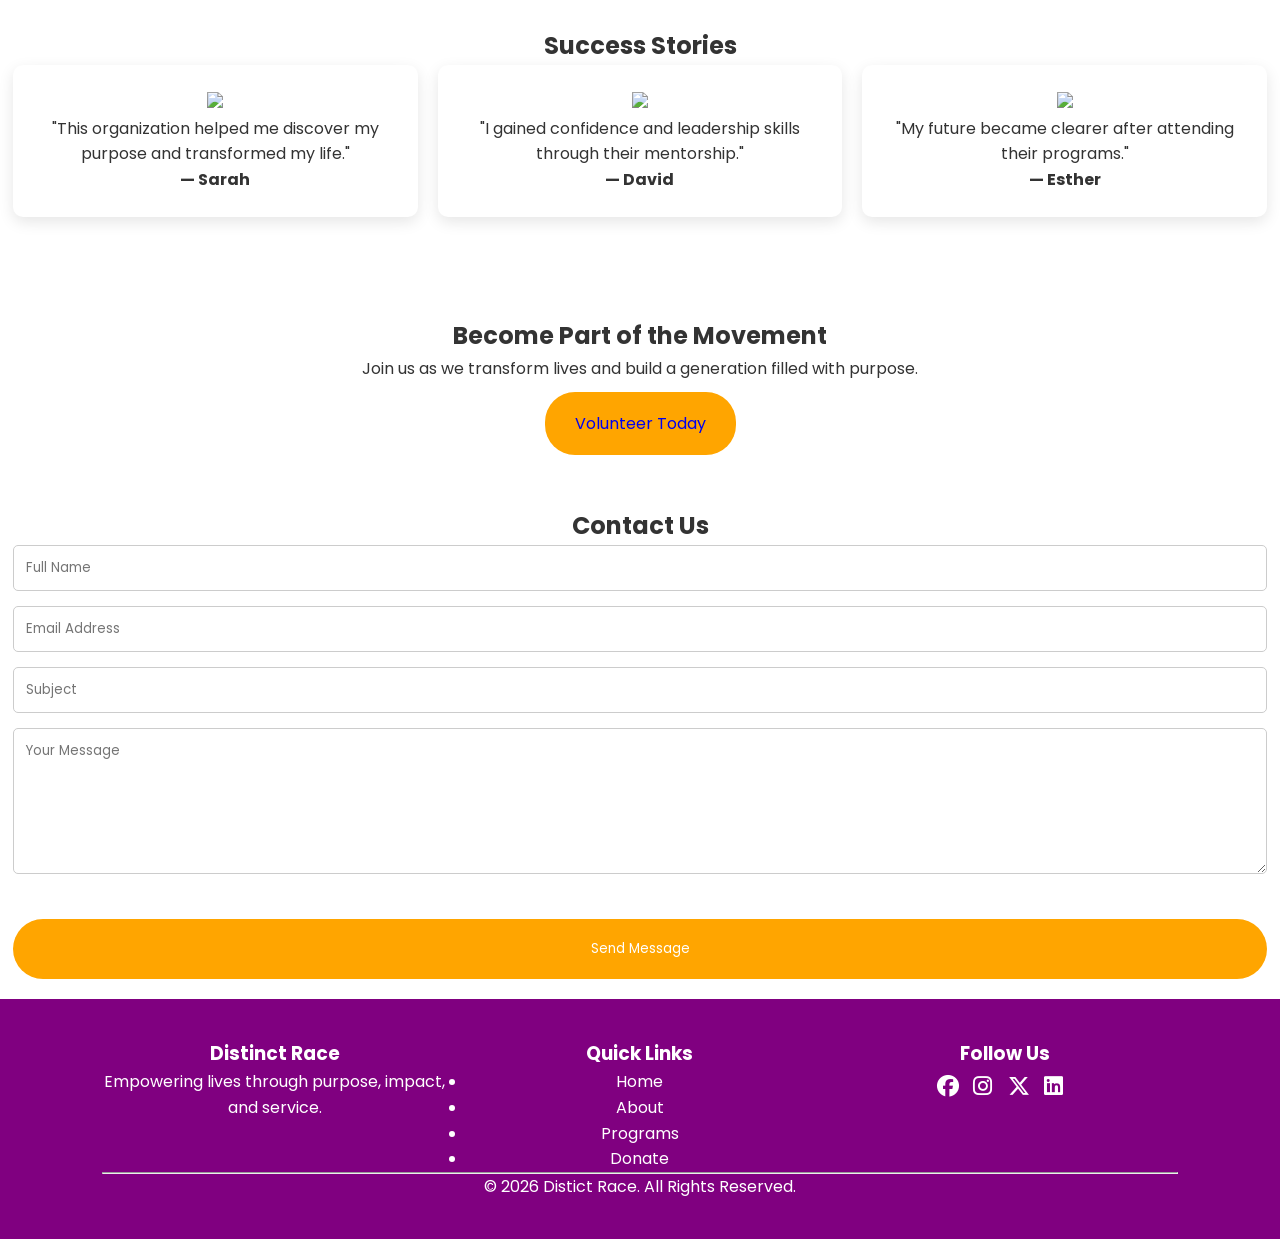
==== commit 3c4697e8: "Add files via upload" ====
--- a/index.html
+++ b/index.html
@@ -449,7 +449,9 @@
 
 <a href="#"><i class="fab fa-facebook"></i></a>
 
-<a href="#"><i class="fab fa-instagram"></i></a>
+<a href="https://www.instagram.com/Distinct Race" target="_blank" aria-label="Instagram">
+    <i class="fab fa-instagram"></i>
+</a>
 
 <a href="#"><i class="fa-brands fa-x-twitter""></i></a>
 
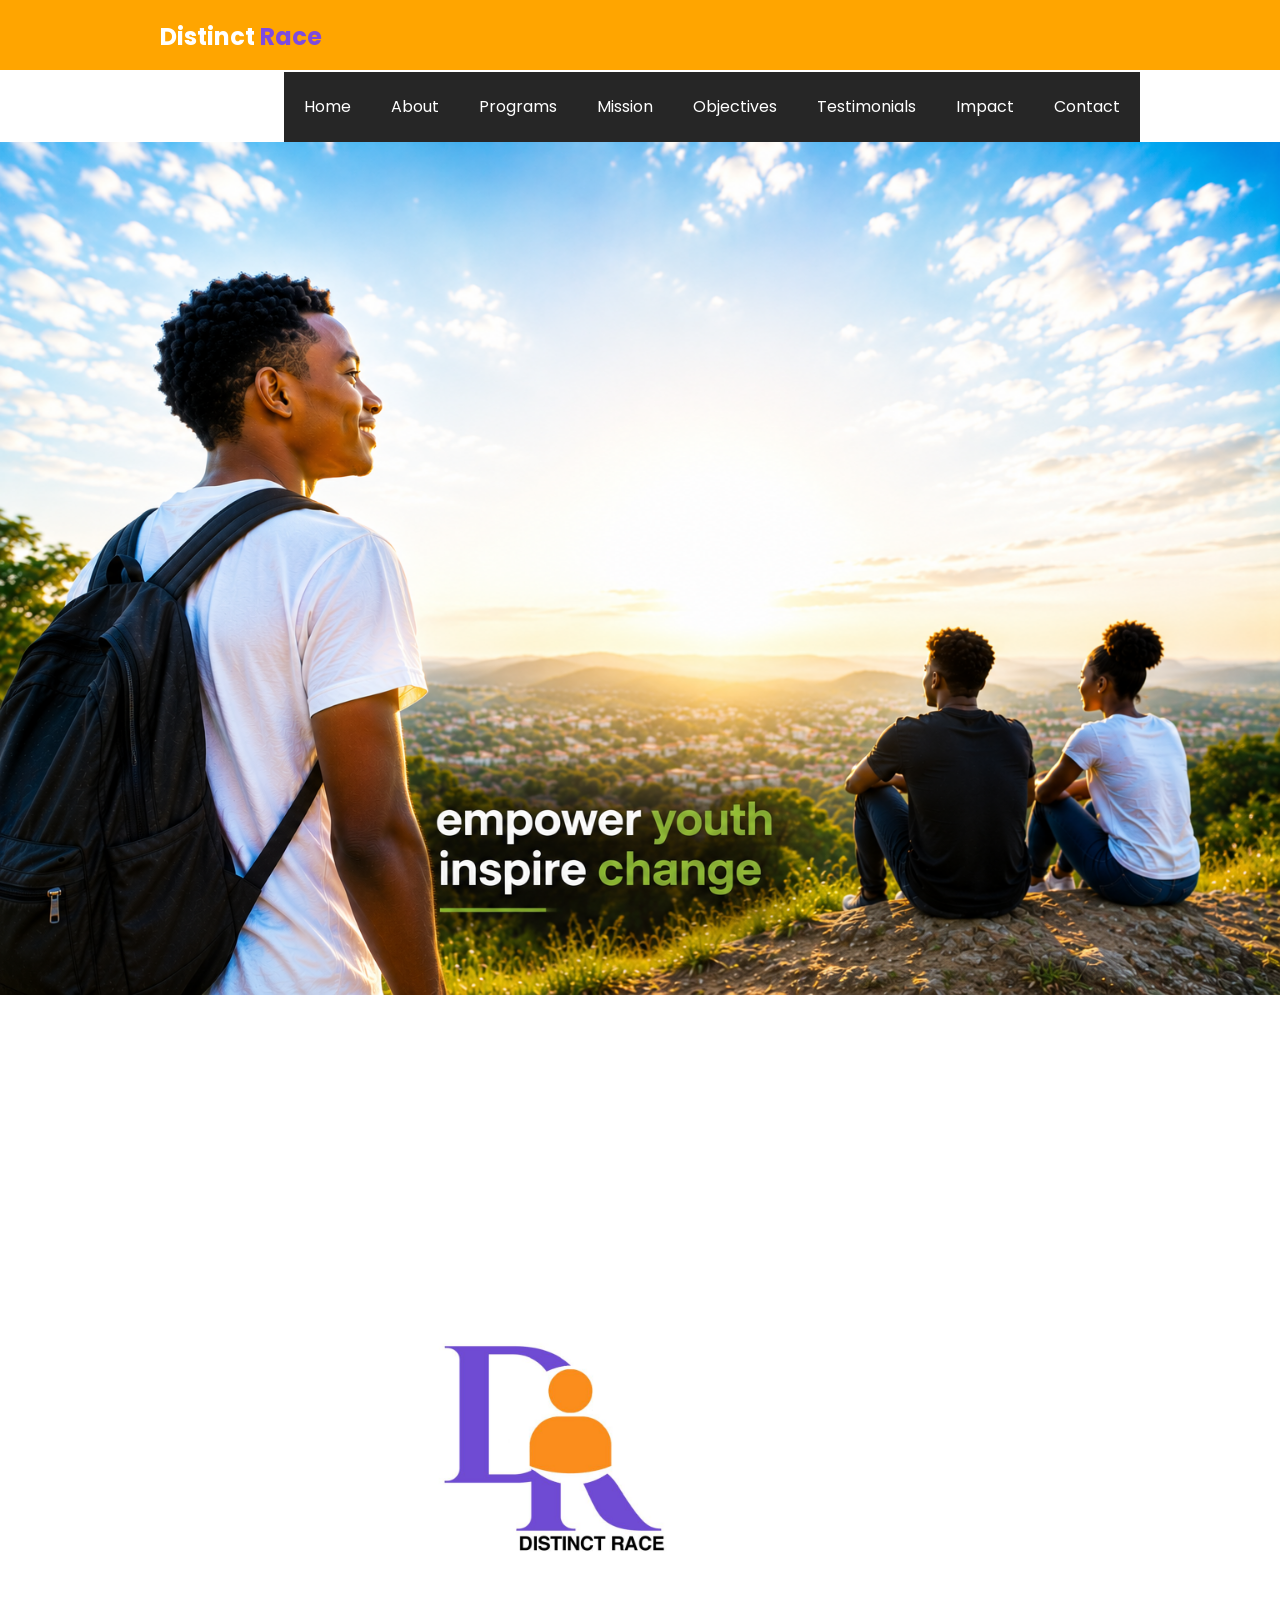
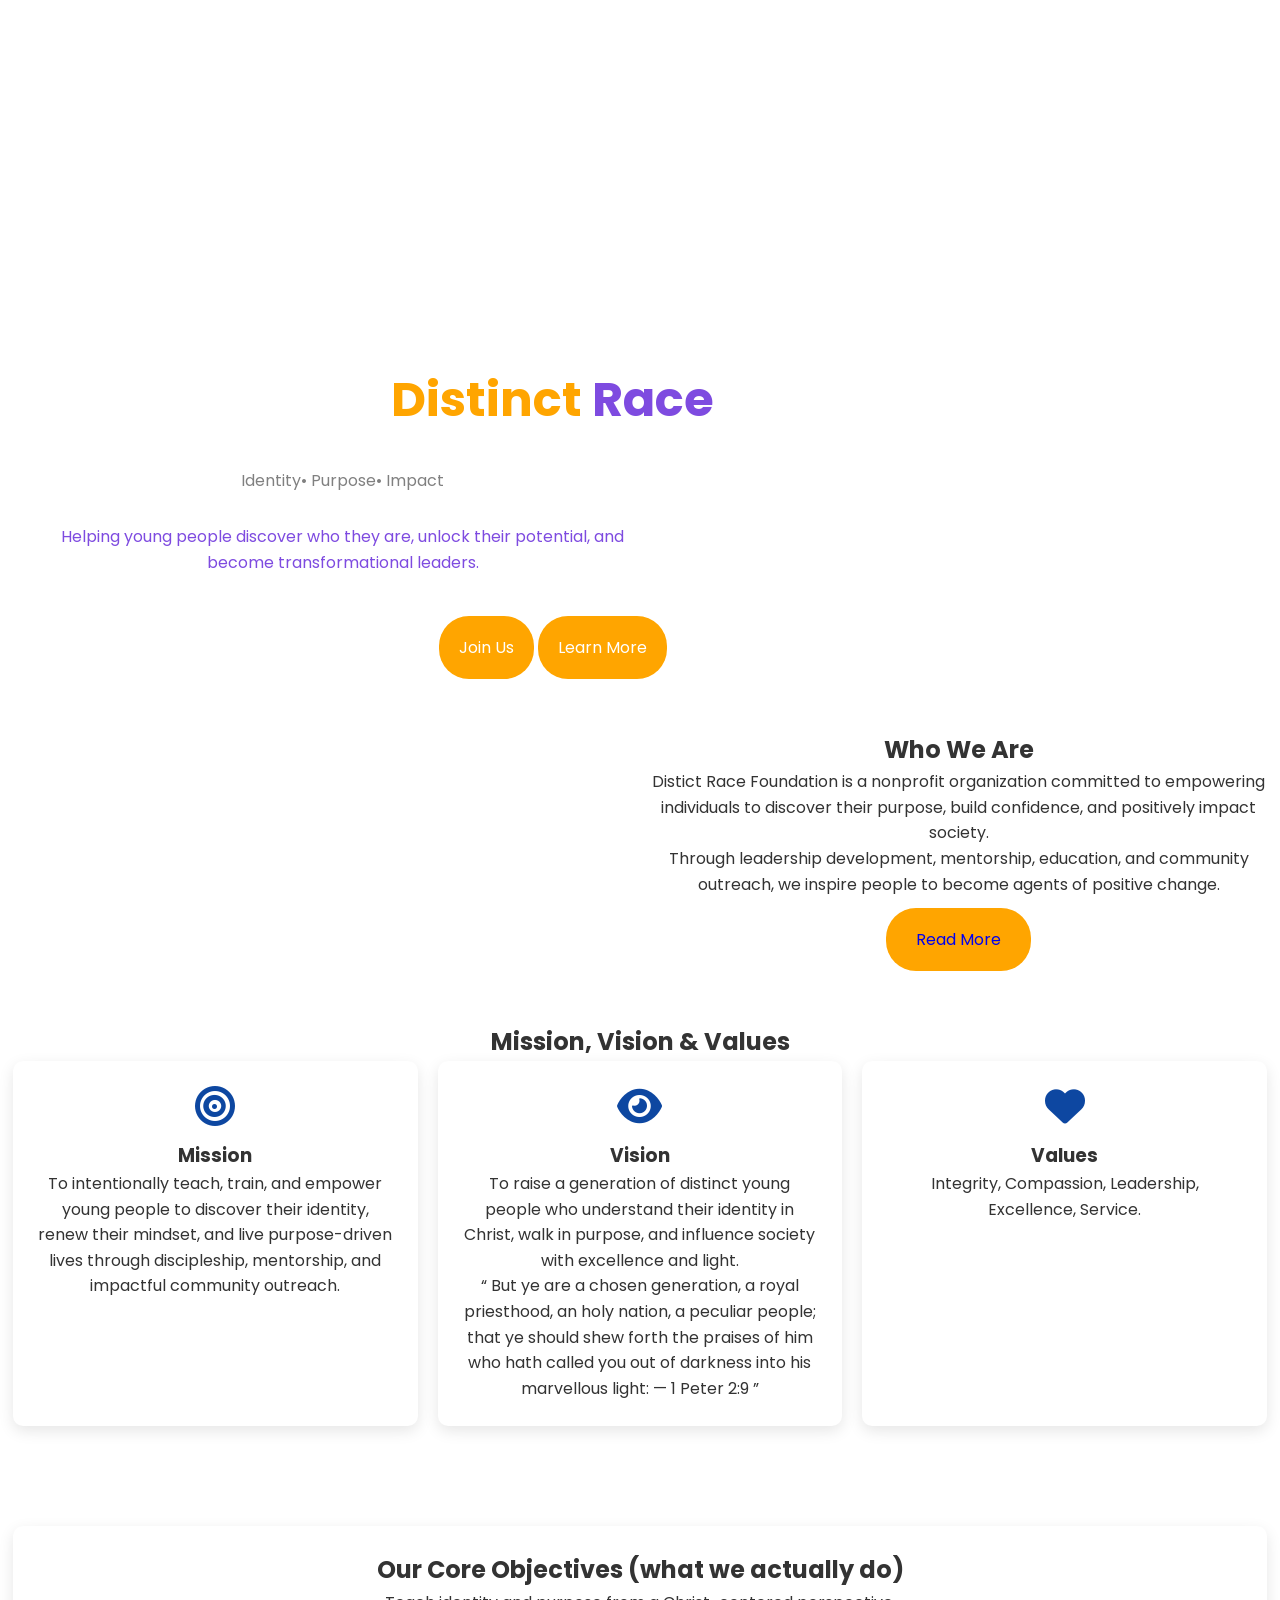
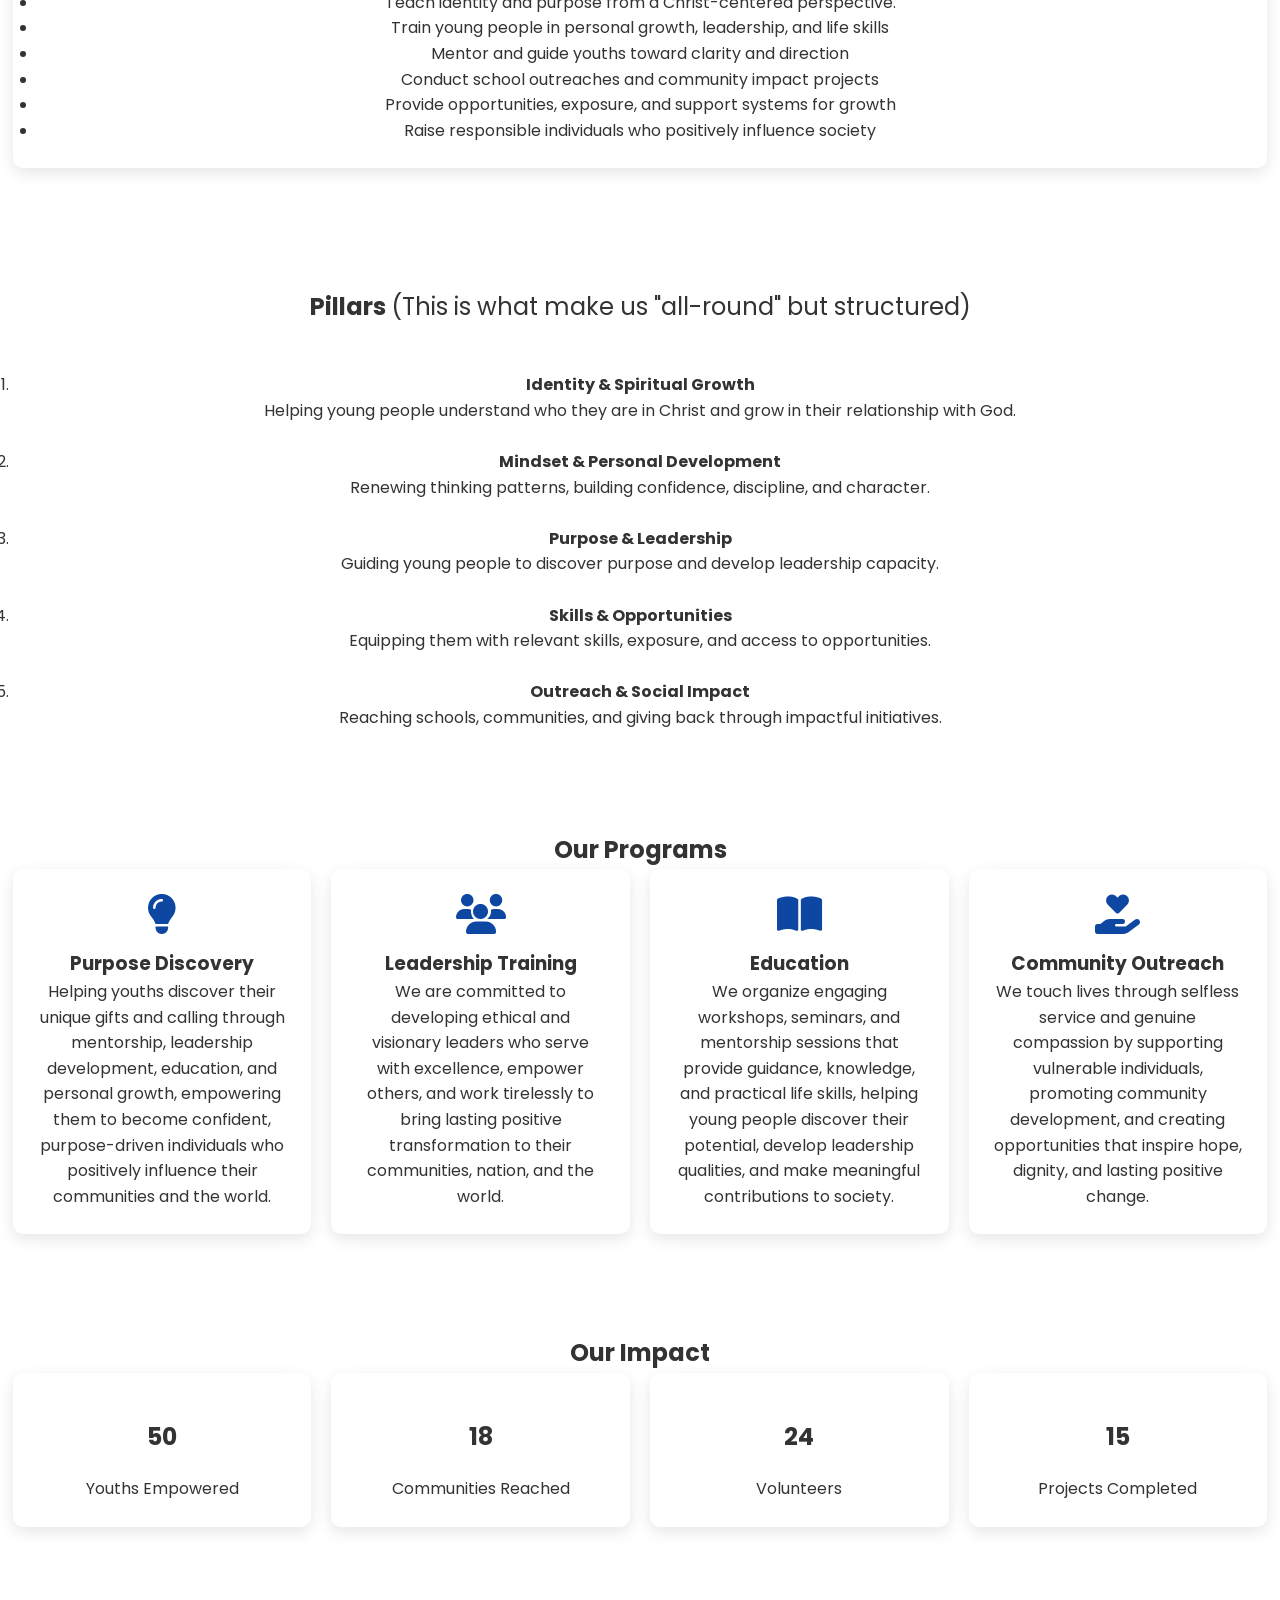
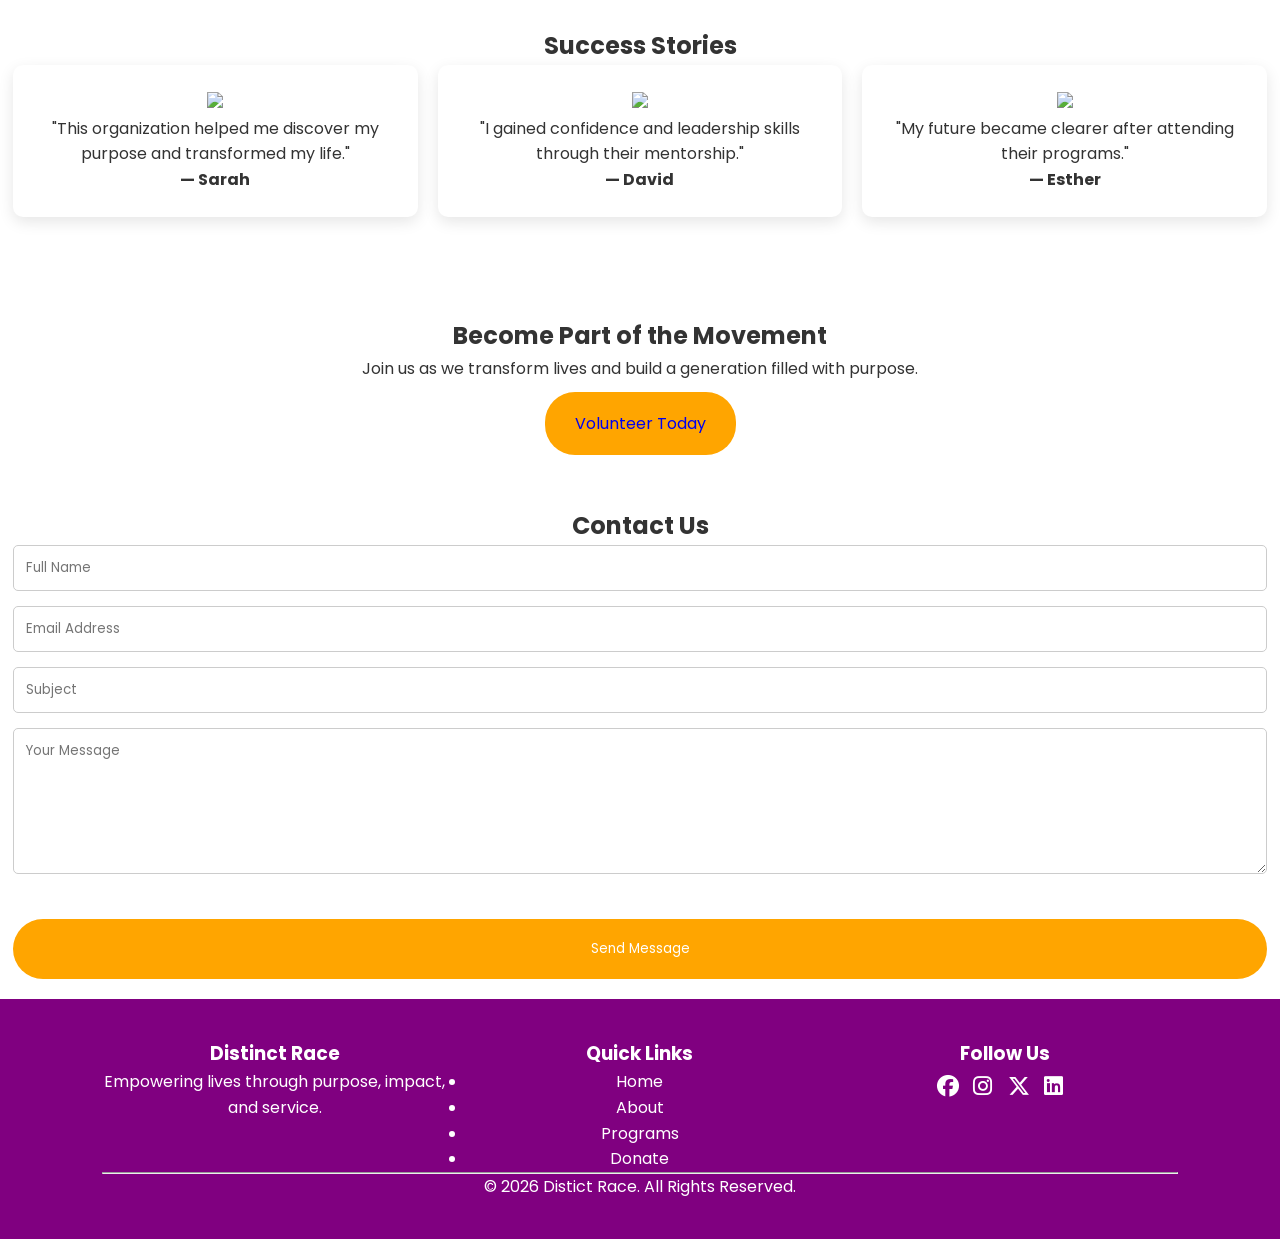
==== commit d32ba060: "Add files via upload" ====
--- a/index.html
+++ b/index.html
@@ -21,7 +21,7 @@
 <div class="nav-bar">
         <div class="nav-container">
             <div class="brand">
-                <a href="#"><strong>Distinct <span style="color:purple;"> Race</span> </strong></a>
+                <a href="#"><strong>Distinct <span style="color: #7e4be0;"> Race</span> </strong></a>
             </div>
             <nav>
                 <div class="nav-mobile">
@@ -59,10 +59,10 @@
 <div class="hero-content">
     <img src="purpose.jpg" class="purpose">
 
-<h1><span style="color:orange;">Distinct</span><span style="color: purple;"> Race</span></h1>
+<h1><span style="color:orange;">Distinct</span><span style="color: #7e4be0;"> Race</span></h1>
 <p><span style="color:grey;">Identity•  Purpose•  Impact</span></p>
 
-<p>
+<p style="color:#7e4be0">
 Helping young people discover who they are,
 unlock their potential,
 and become transformational leaders.
@@ -449,7 +449,7 @@
 
 <a href="#"><i class="fab fa-facebook"></i></a>
 
-<a href="https://www.instagram.com/Distinct Race" target="_blank" aria-label="Instagram">
+<a href="https://www.instagram.com/distinctrace?igsh=MWQyZWtscWRoZWQ5aw==" target="_blank" aria-label="Instagram">
     <i class="fab fa-instagram"></i>
 </a>
 
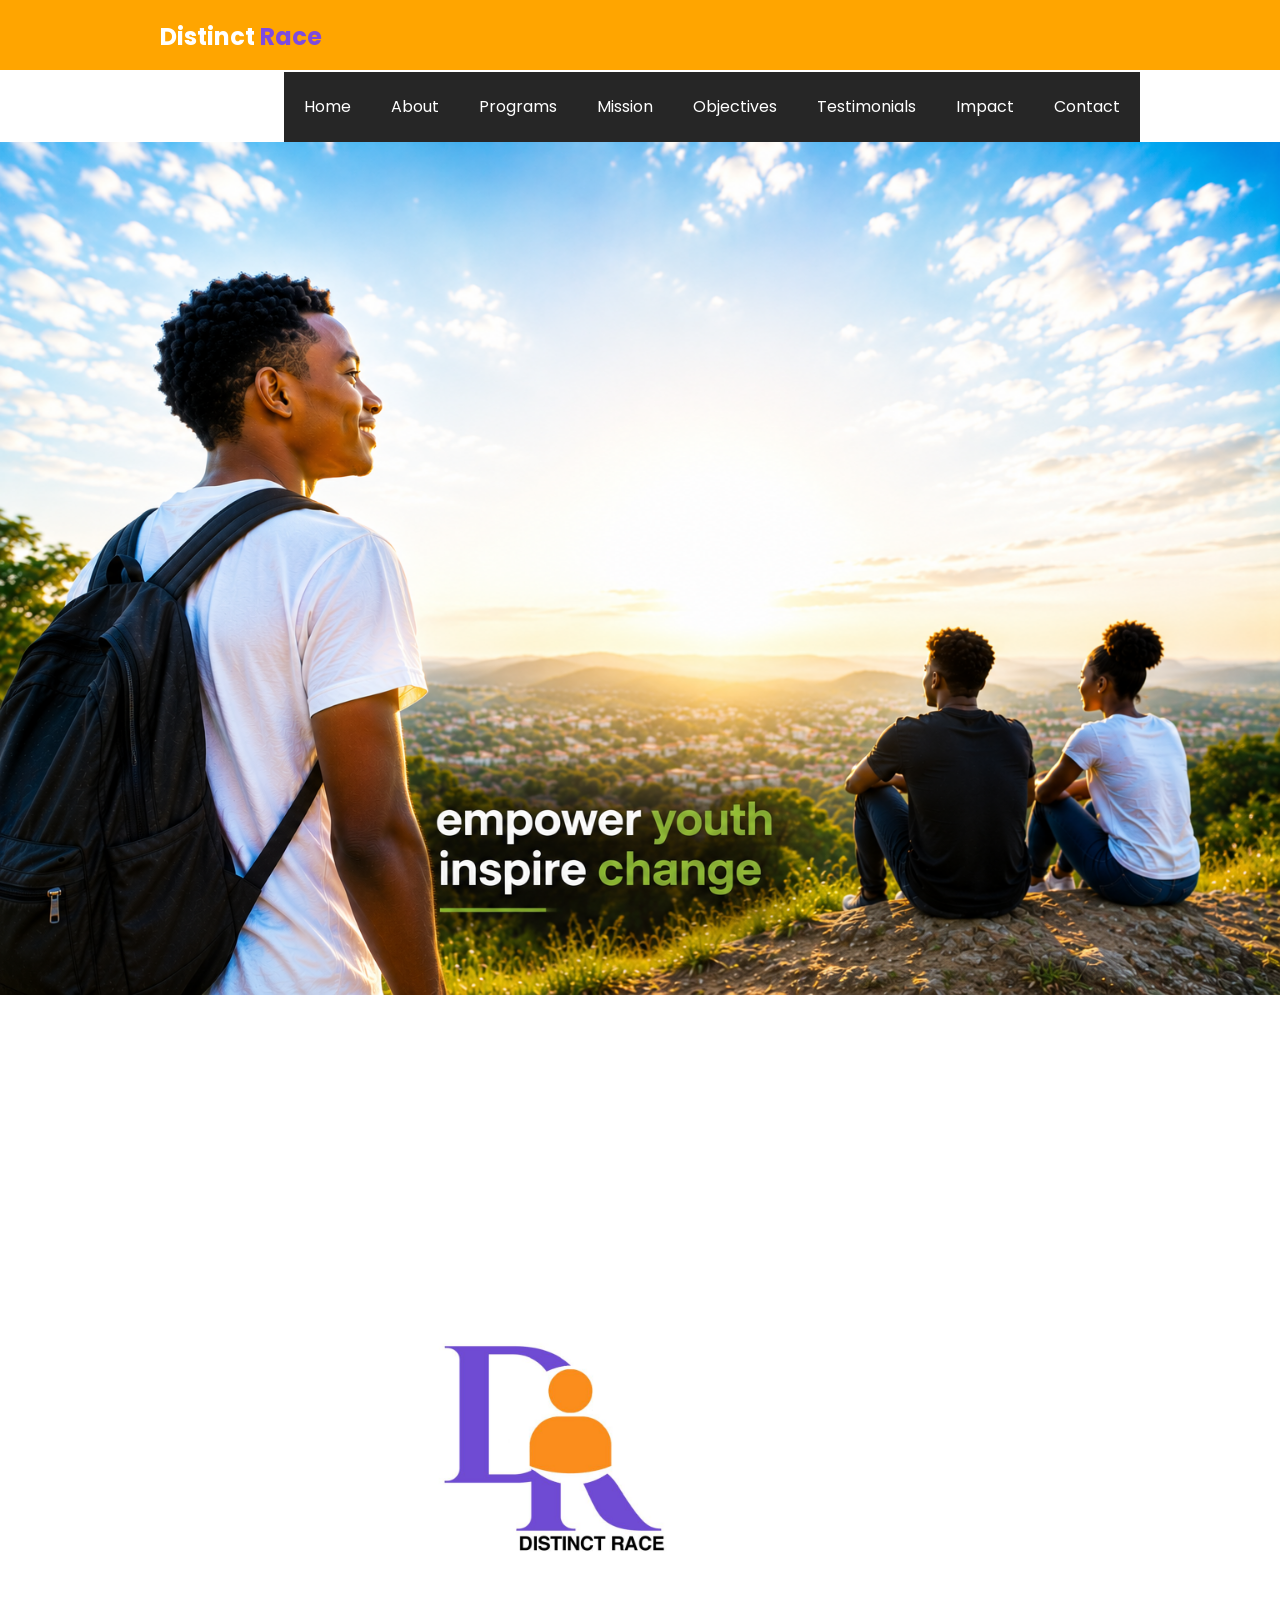
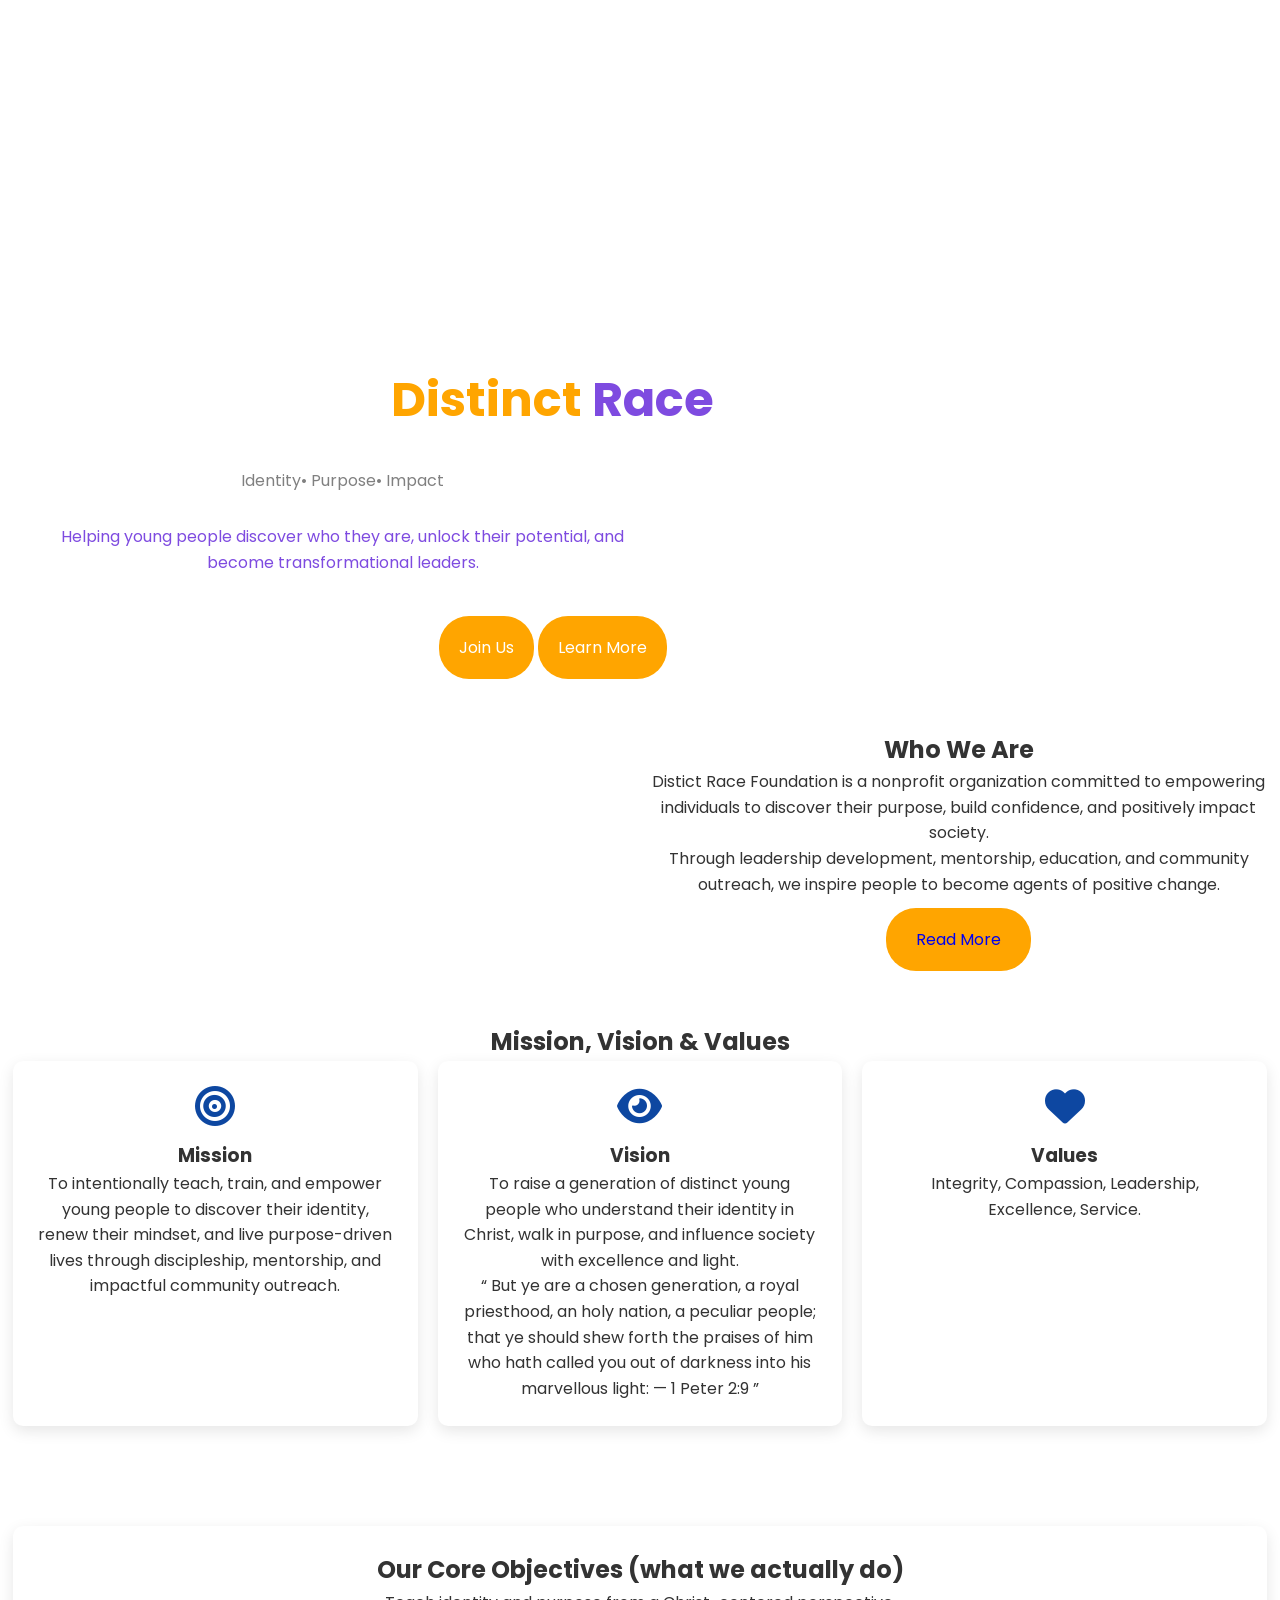
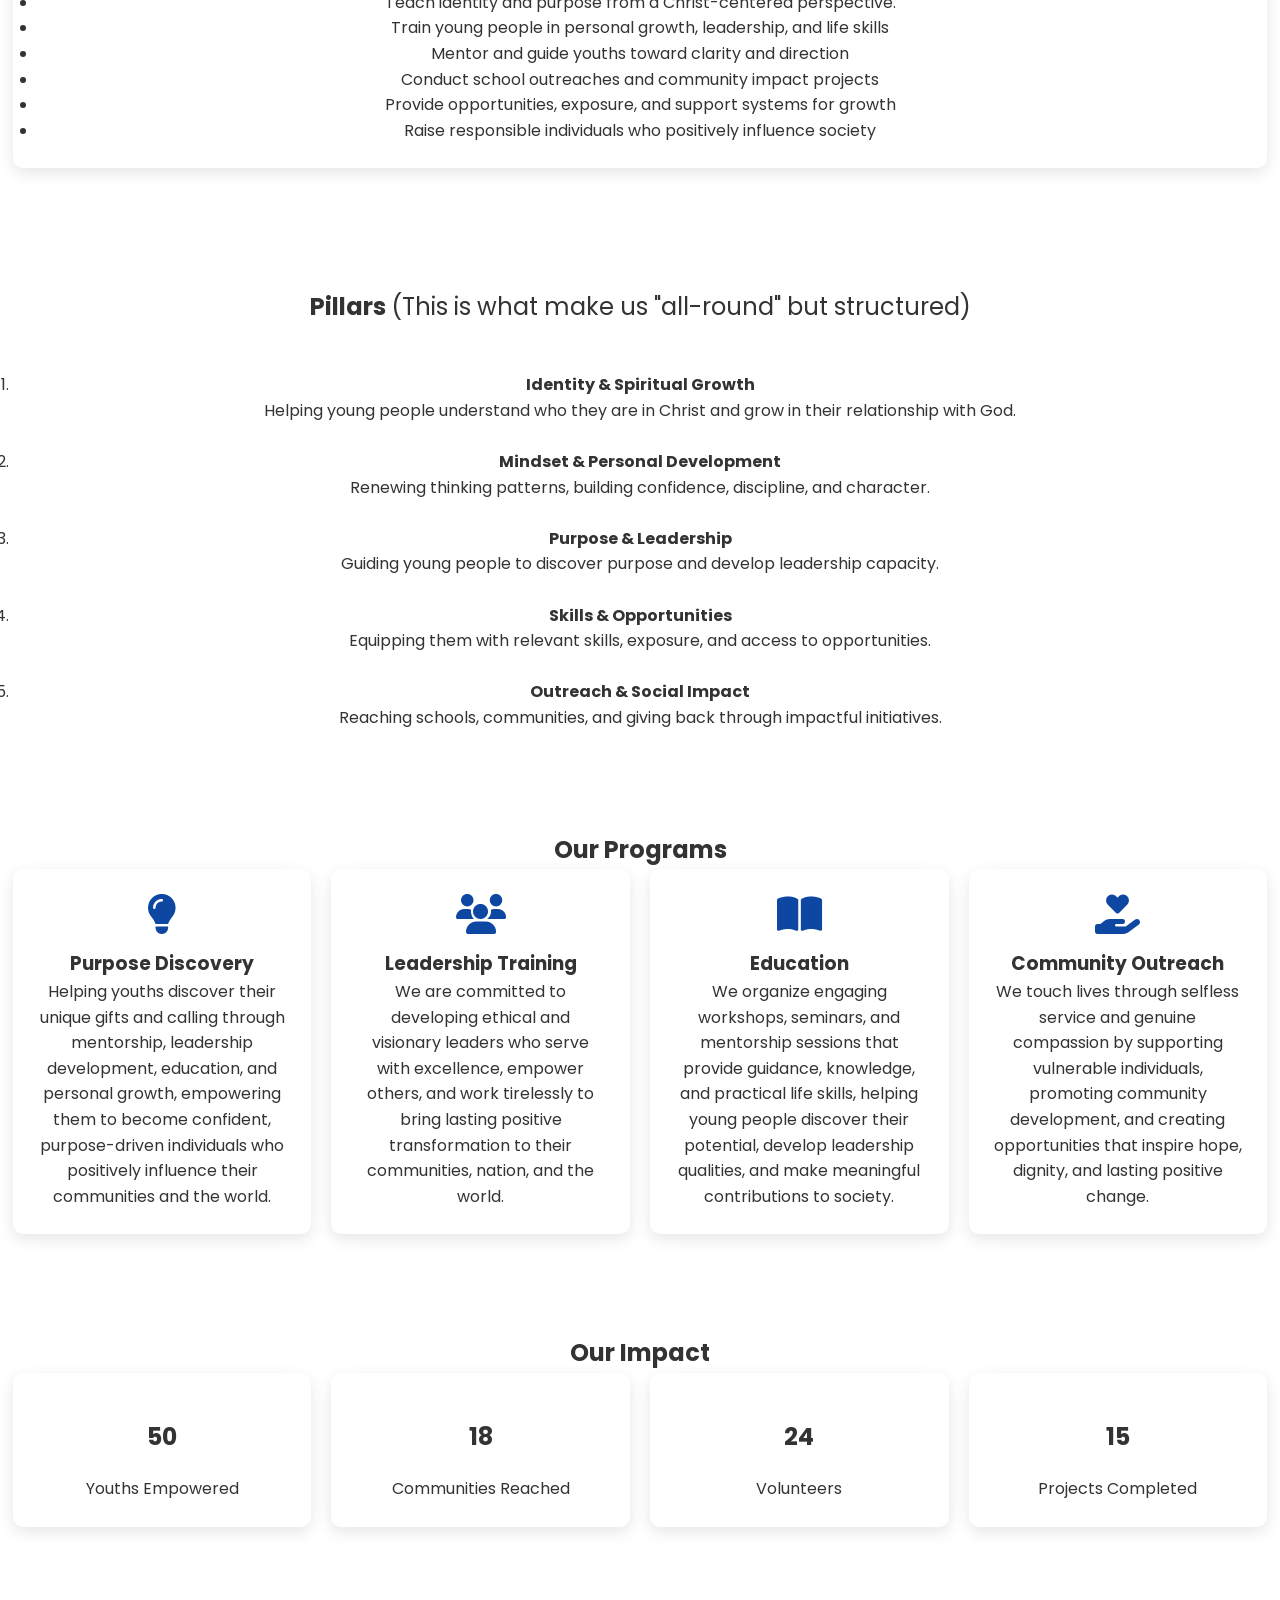
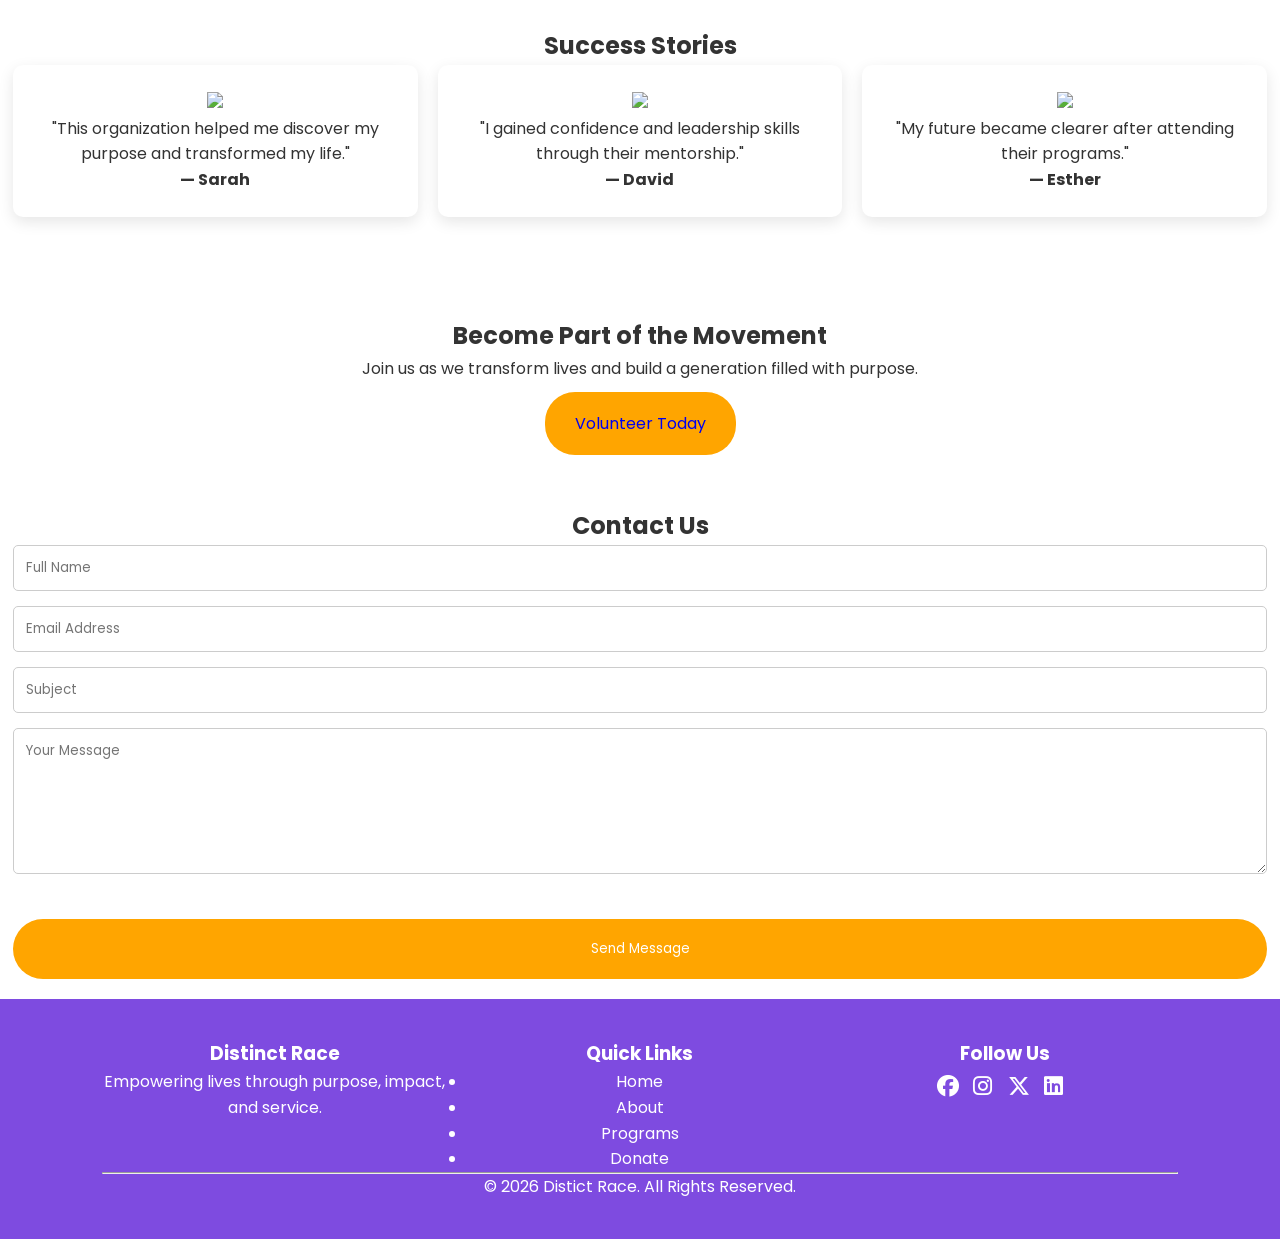
==== commit 1855666e: "Add files via upload" ====
--- a/index.html
+++ b/index.html
@@ -407,7 +407,7 @@
 
 <!-- FOOTER -->
 
-<footer>
+<footer style="background:#7e4be0">
 
 <div class="footer-content">
 
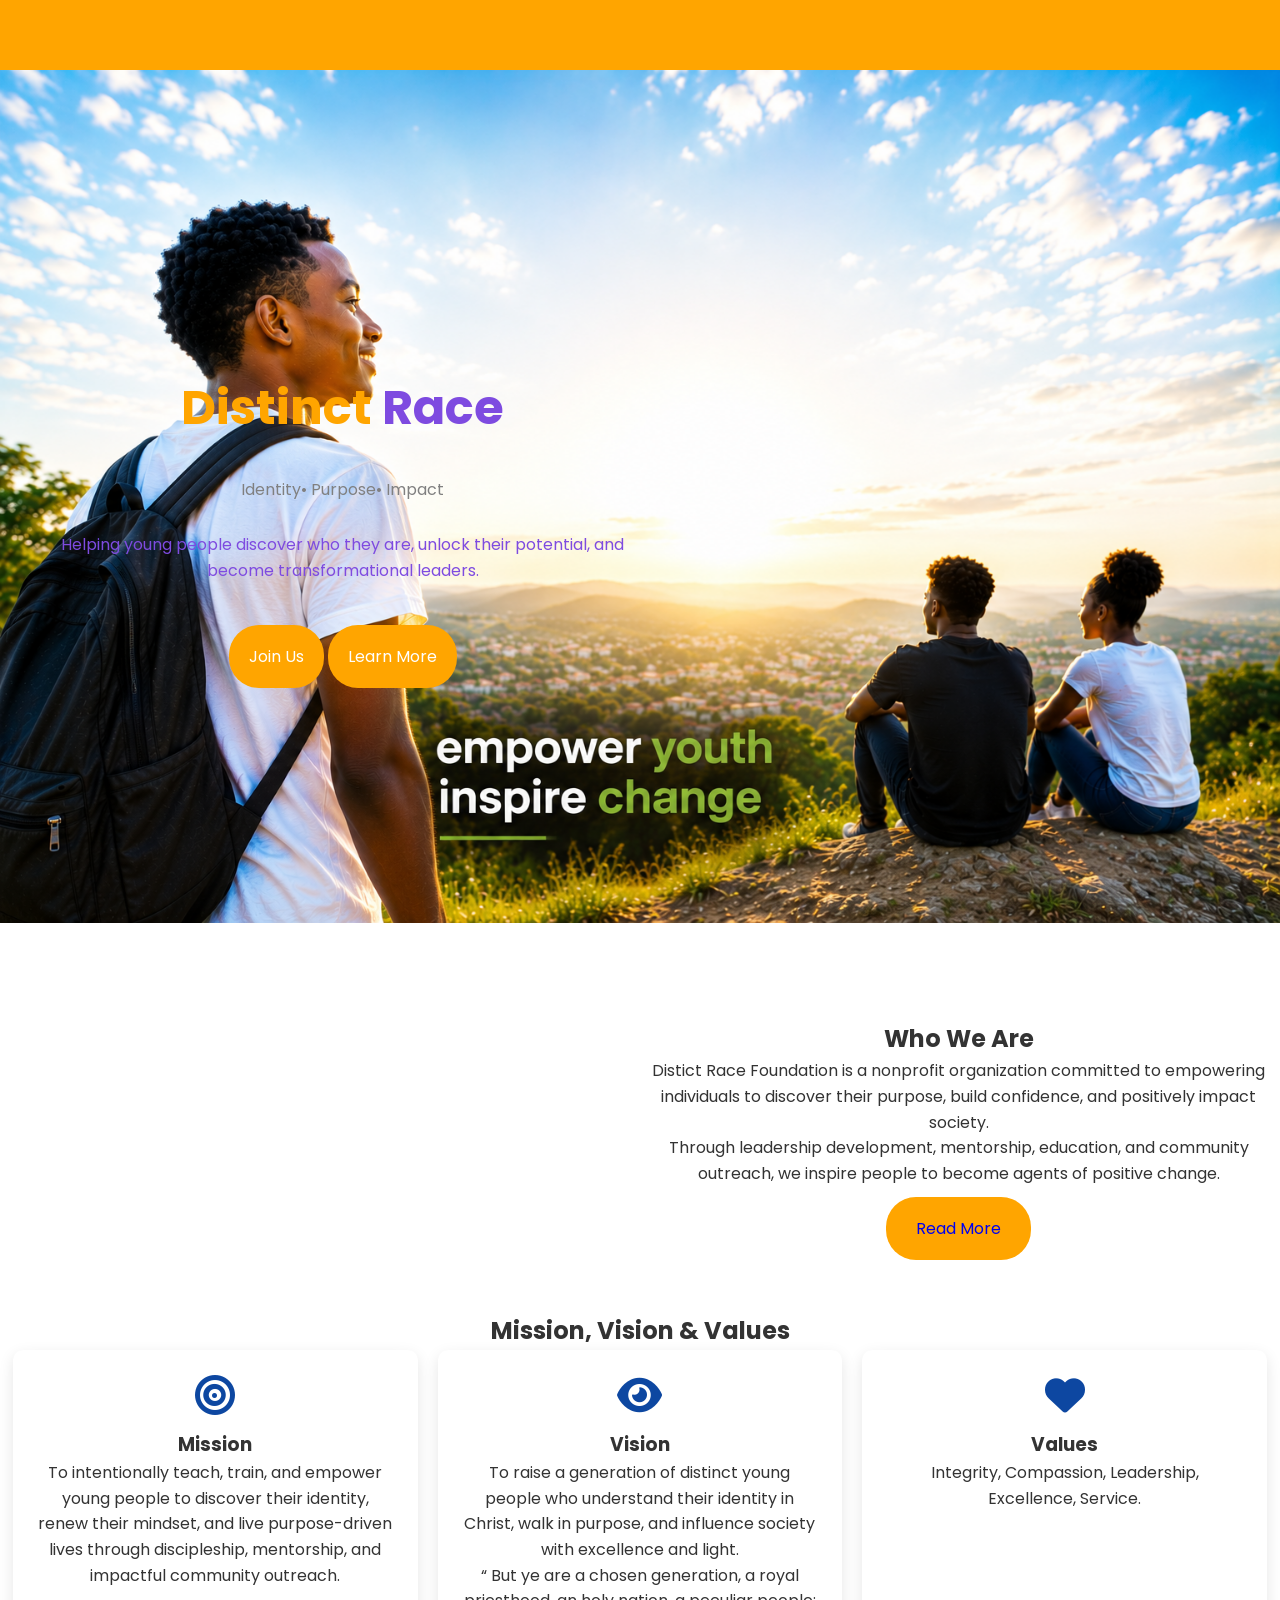
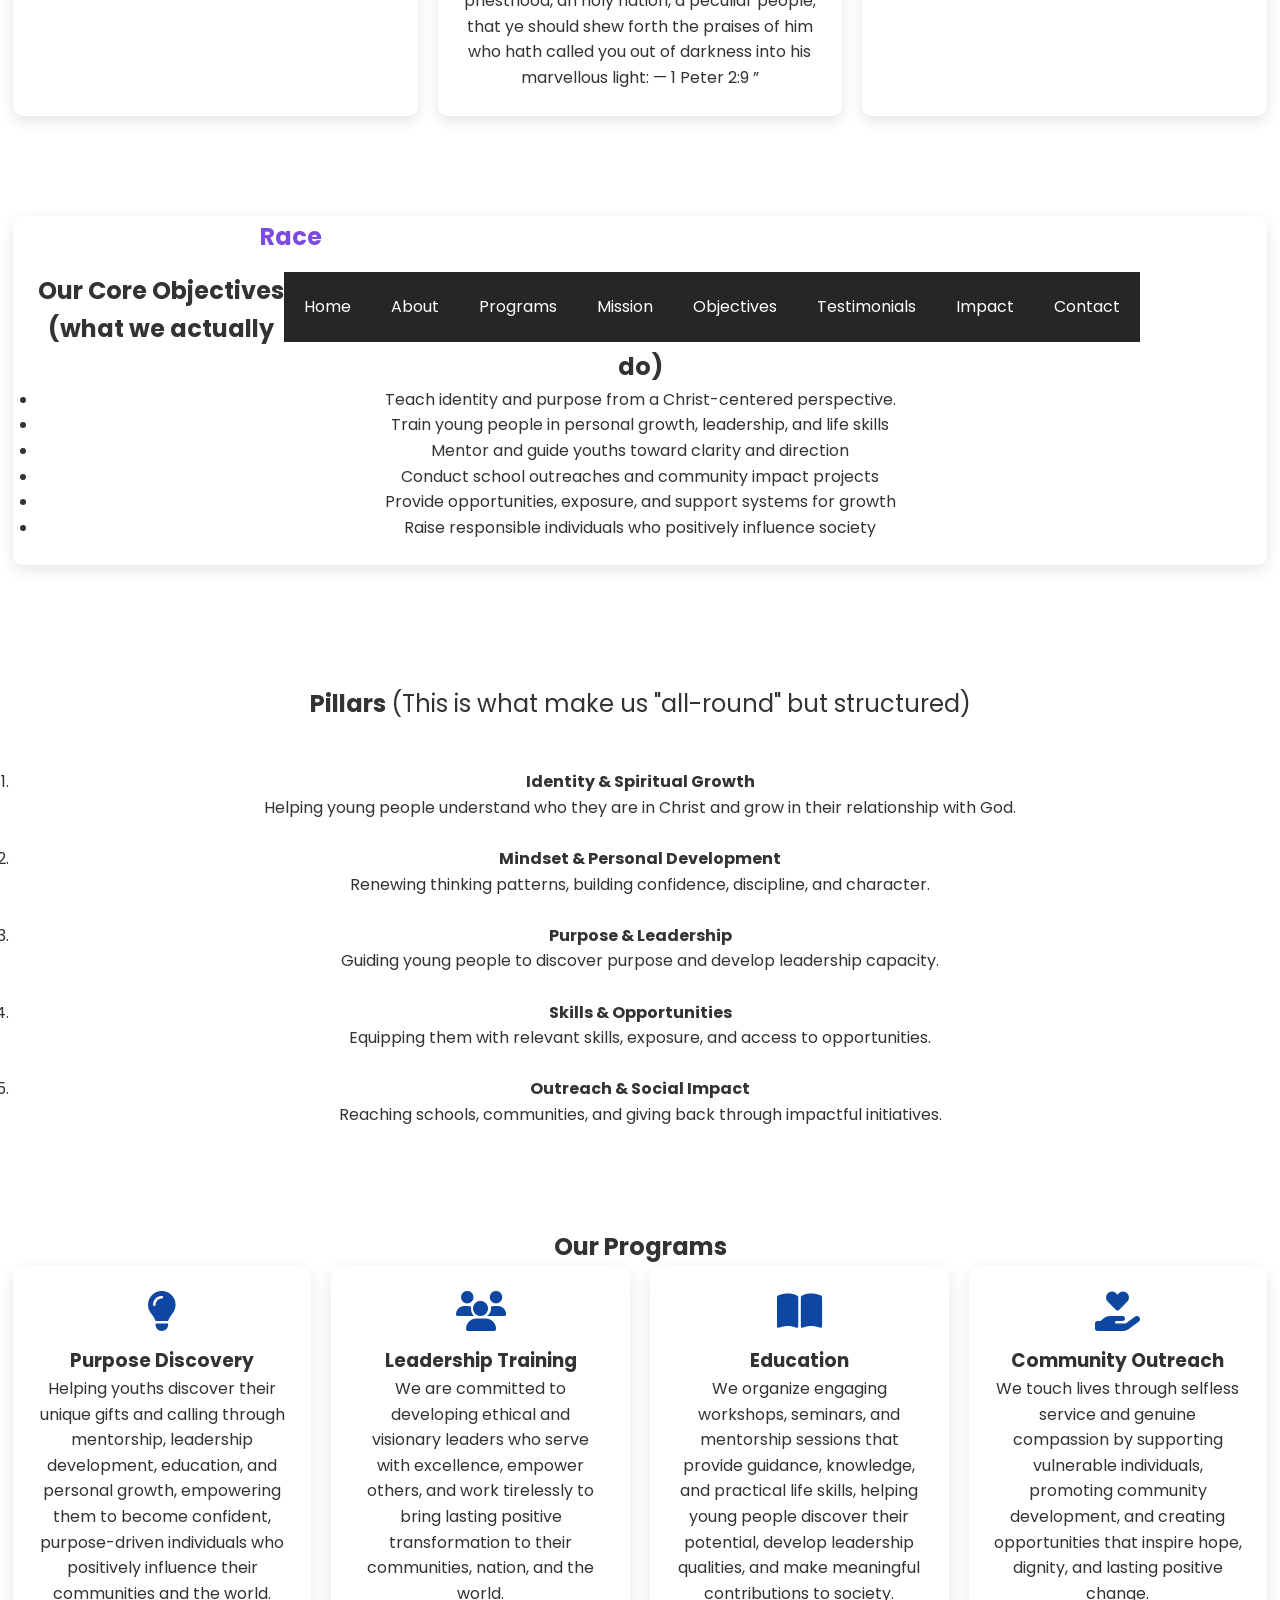
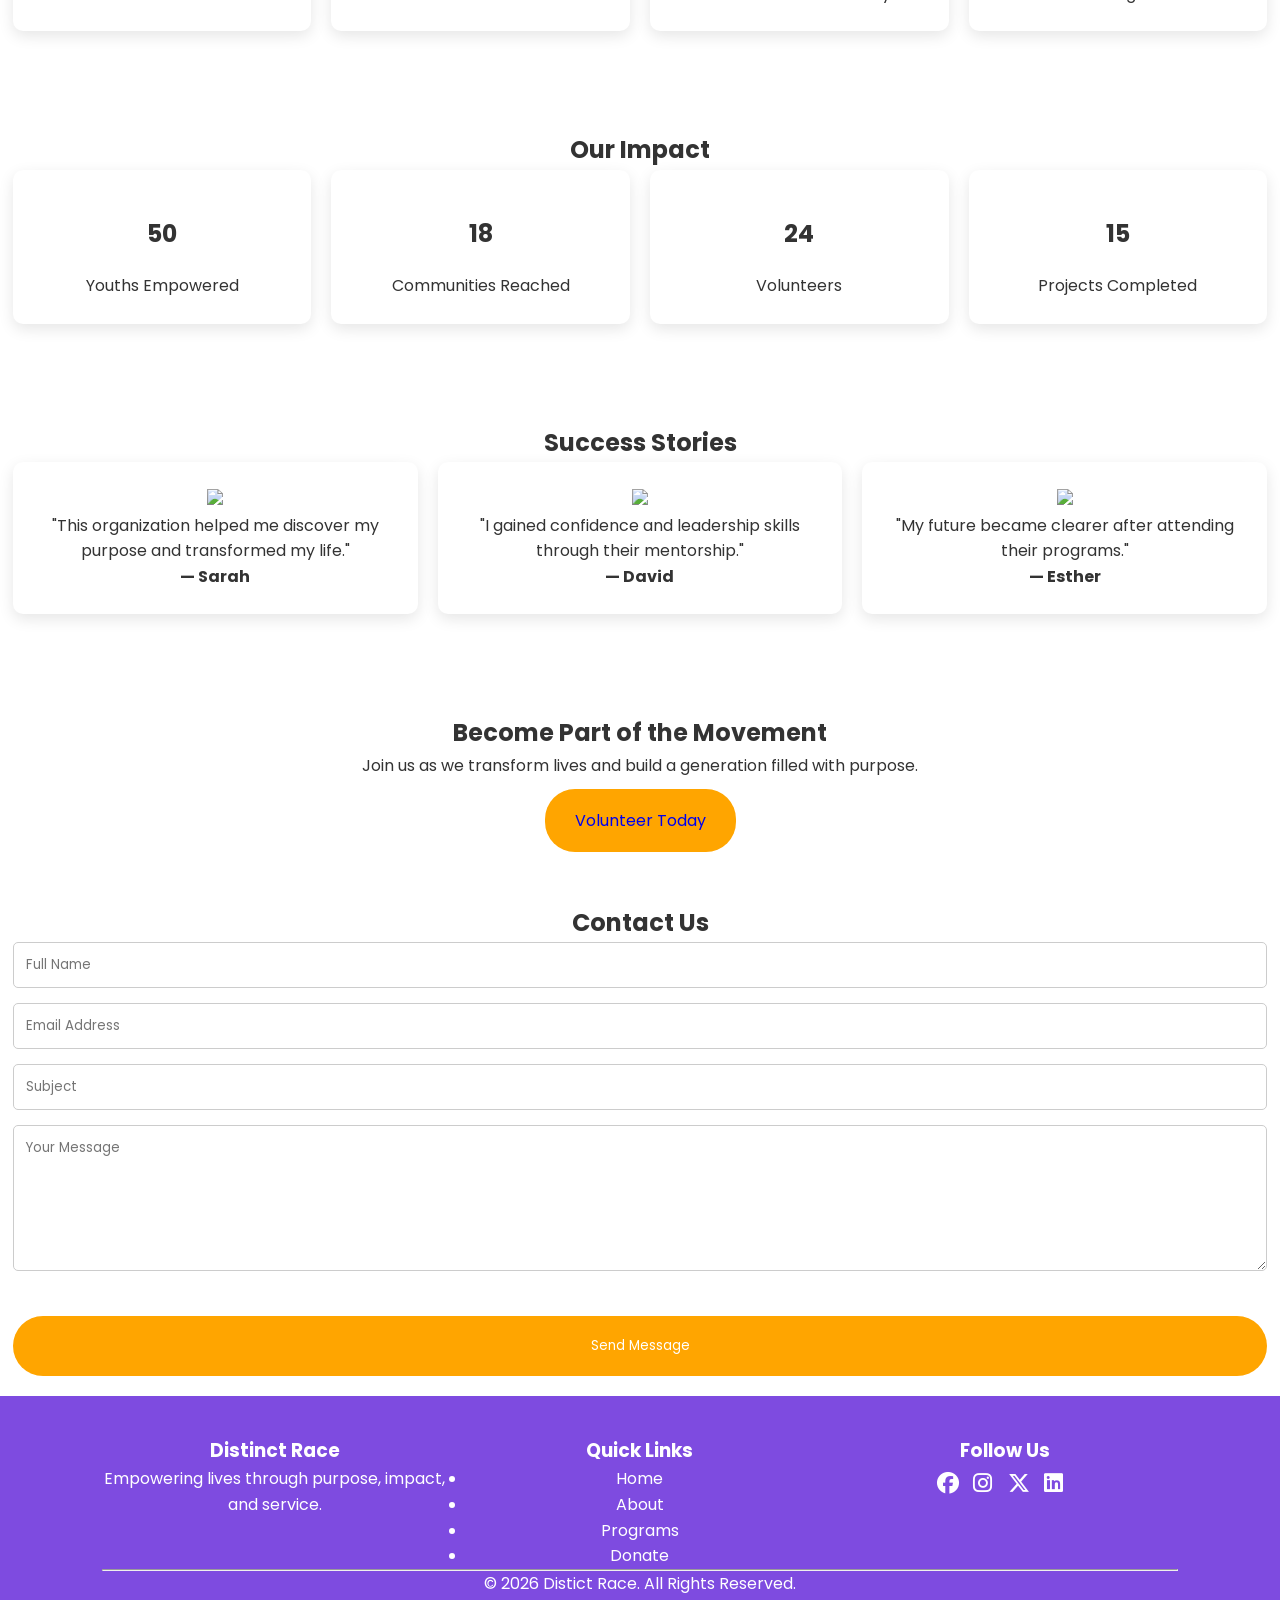
==== commit 4e0e82e7: "Add files via upload" ====
--- a/index.html
+++ b/index.html
@@ -18,10 +18,15 @@
 
 <header>
 
+
 <div class="nav-bar">
+    <img src="purpose.jpg" class="purpose">
         <div class="nav-container">
-            <div class="brand">
-                <a href="#"><strong>Distinct <span style="color: #7e4be0;"> Race</span> </strong></a>
+            
+            <div  class="brand">
+                
+                <strong><span style="color:white;">Distinct</span> <span style="color: #7e4be0;"> Race</span></strong>
+                
             </div>
             <nav>
                 <div class="nav-mobile">
@@ -57,7 +62,7 @@
 <div class="overlay"></div>
 
 <div class="hero-content">
-    <img src="purpose.jpg" class="purpose">
+    
 
 <h1><span style="color:orange;">Distinct</span><span style="color: #7e4be0;"> Race</span></h1>
 <p><span style="color:grey;">Identity•  Purpose•  Impact</span></p>
